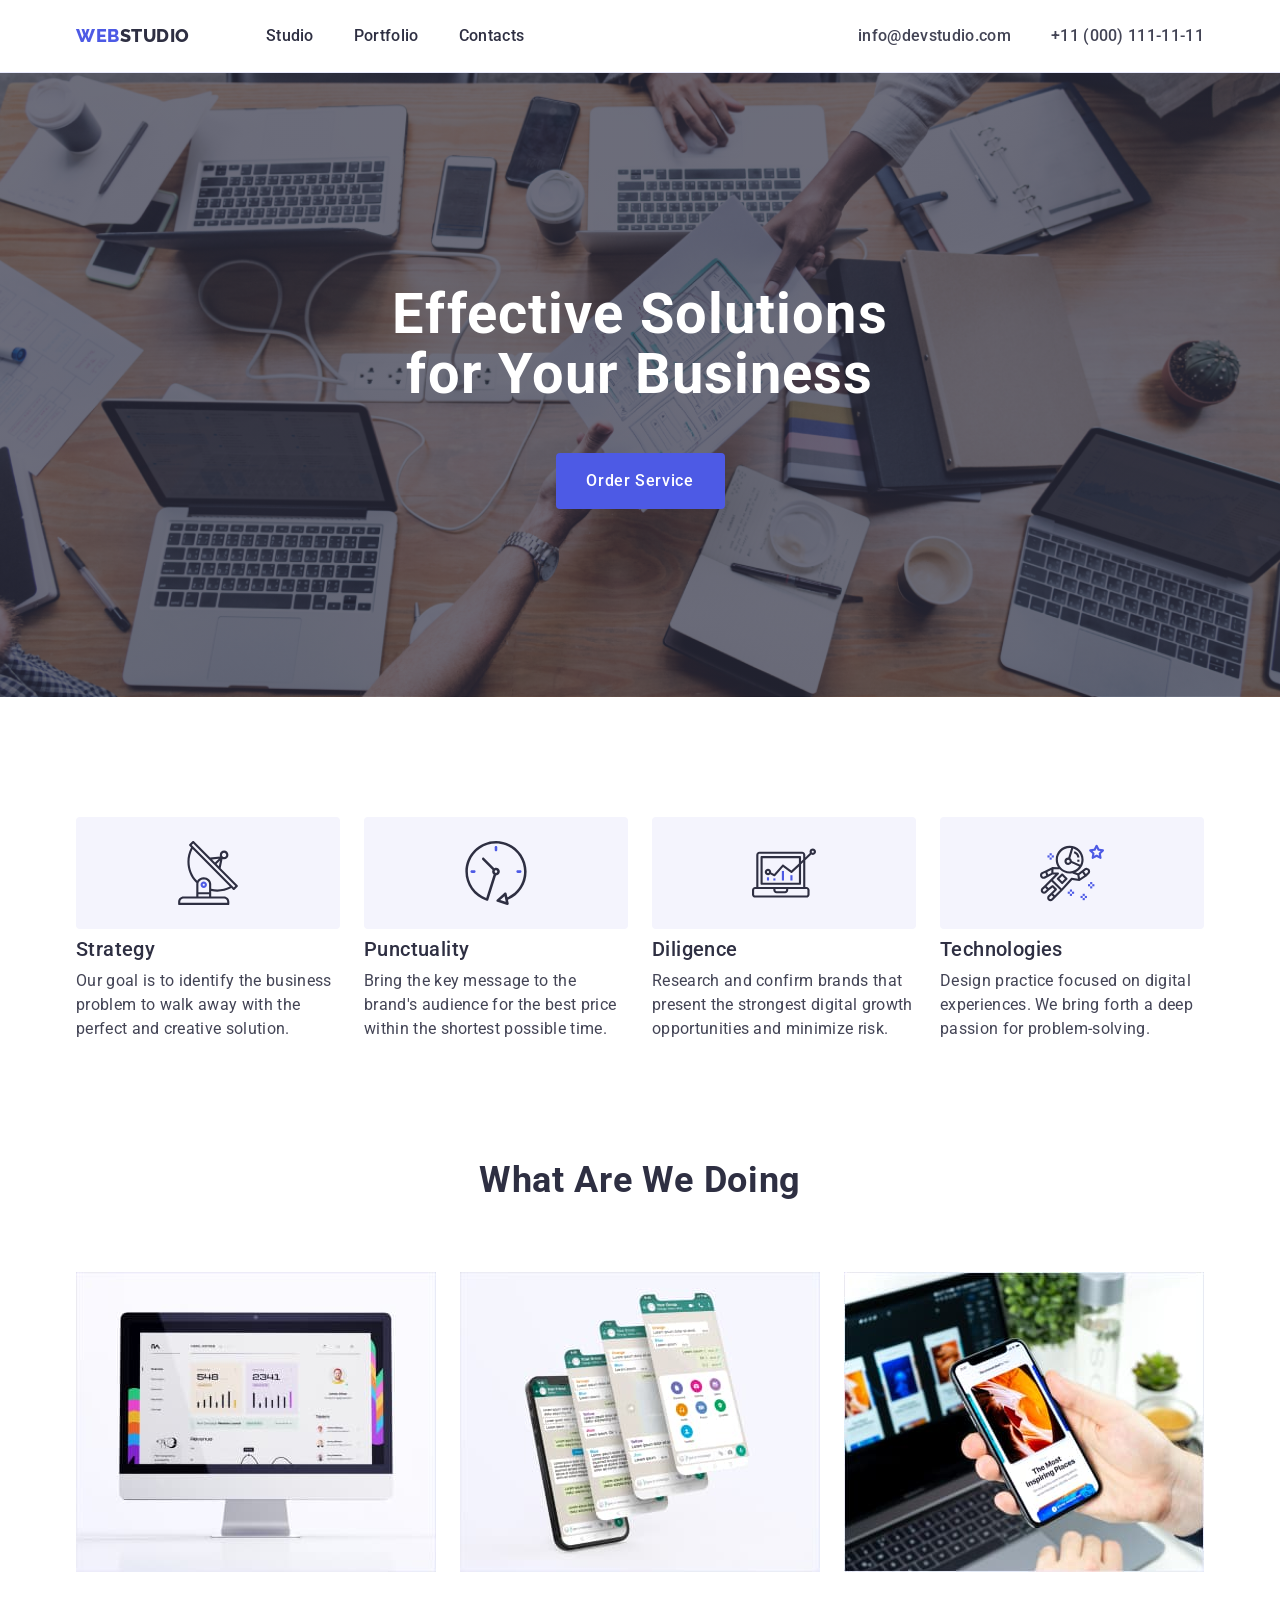
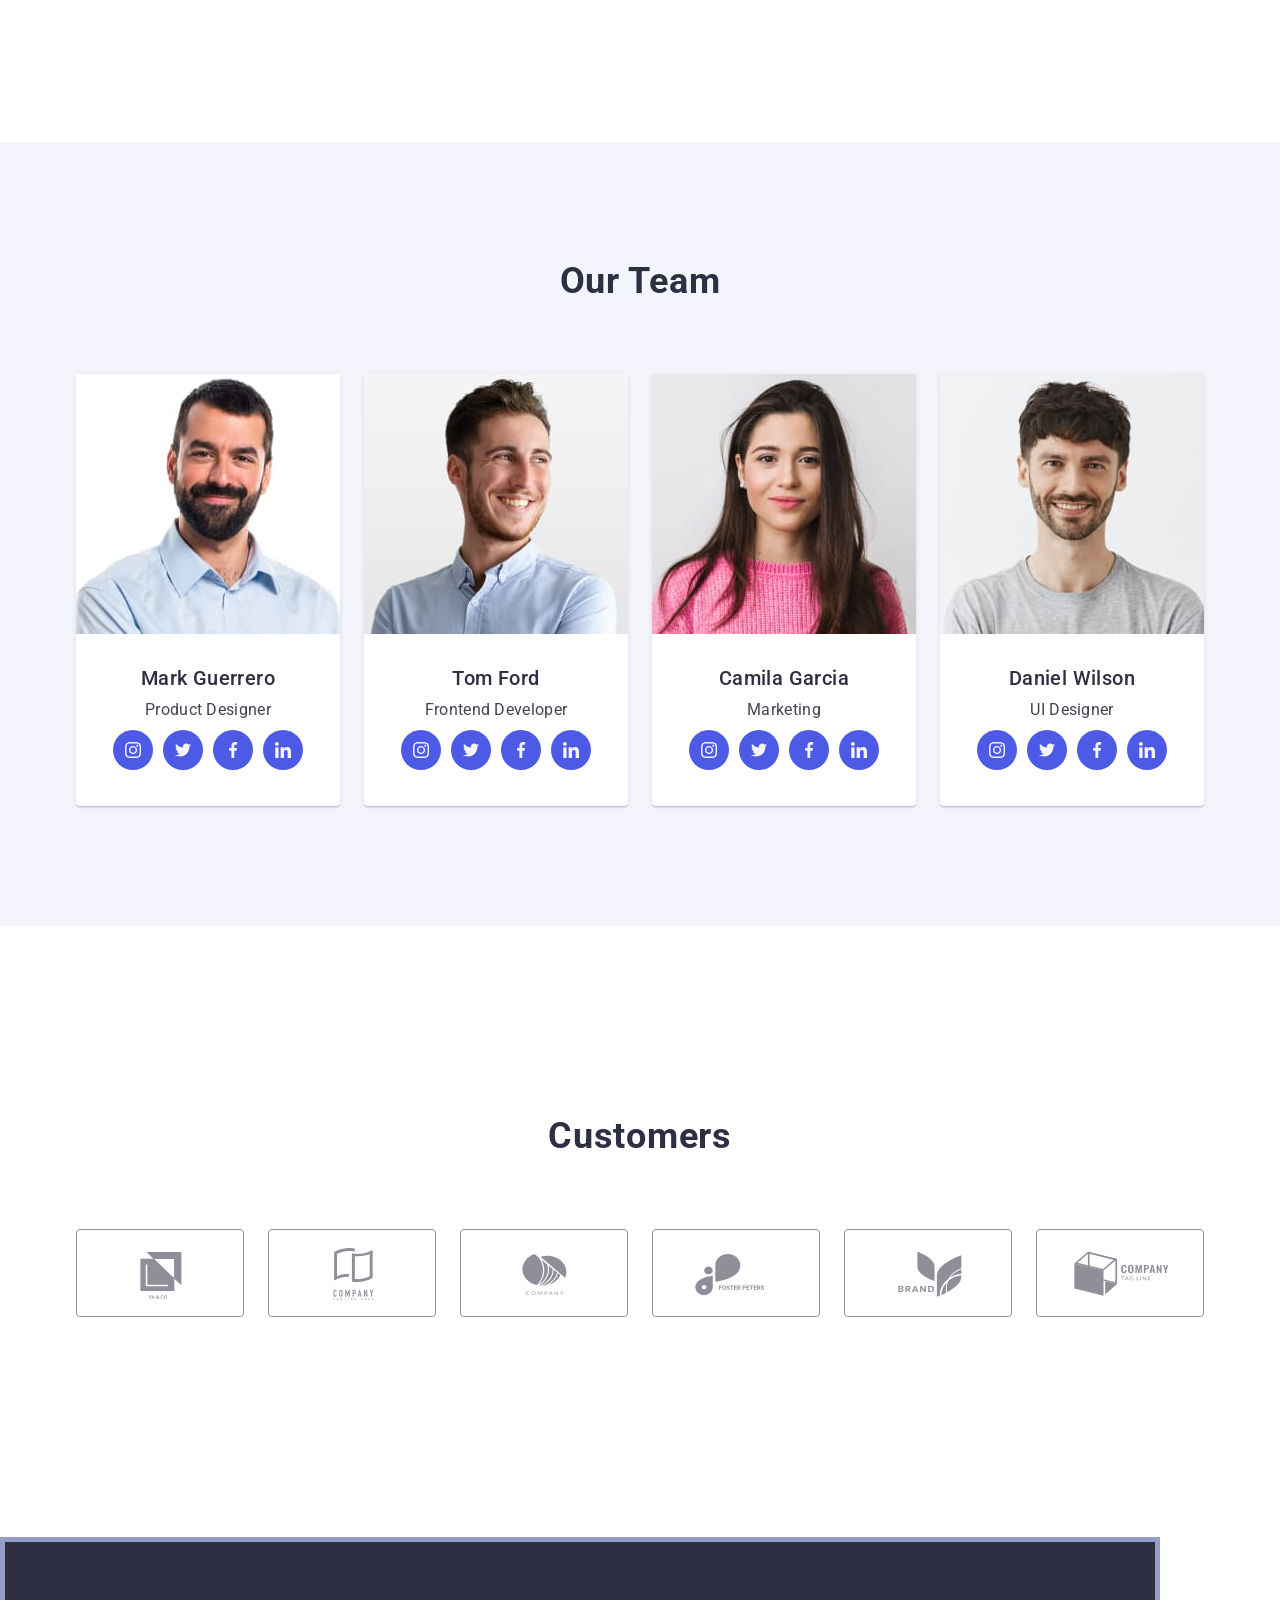
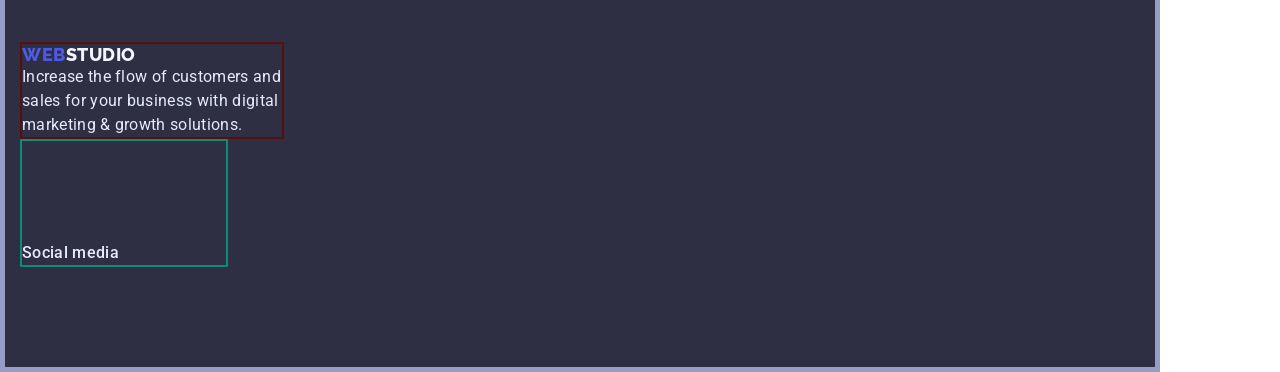
==== index.html @ ef774c18 "repar footer" ====
<!DOCTYPE html>
<html lang="en">
<head>
    <meta charset="UTF-8">
    <meta http-equiv="X-UA-Compatible" content="IE=edge">
    <meta name="viewport" content="width=device-width, initial-scale=1.0">
    <title>webstudio</title>
    <link rel="preconnect" href="https://fonts.googleapis.com">
    <link rel="preconnect" href="https://fonts.gstatic.com" crossorigin>
    <link rel="stylesheet" href="https://cdnjs.cloudflare.com/ajax/libs/modern-normalize/1.1.0/modern-normalize.min.css">


    <link href="https://fonts.googleapis.com/css2?family=Raleway:wght@800&display=swap" rel="stylesheet">
    <link href="https://fonts.googleapis.com/css2?family=Roboto:wght@400;500;700&display=swap" rel="stylesheet">
   
    <link rel="stylesheet" href="./css/styles.css">
</head>
<body>
<!-- ==============================  PAGE - HEADER  ================== -->
<header class="page-header">
    <div class="divheadindex container"> 
    <!--<div class="wrapper">-->
    <nav class="page-nav">
        <a class="logoone link" href="./index.html">Web<span class="span-logo-header">Studio</span></a>
        <!-- <div class="menu-nav"> -->
        <ul class="menu list">
            <li class="menu-item">
                <a class="menu-link link" href="./index.html">Studio</a>
            </li>
            <li class="menu-item">
                <a class="menu-link link" href="./portfolio.html">Portfolio</a>
            </li>
            <li class="menu-item">
                <a class="menu-link link" href="">Contacts</a>
            </li>
        </ul>
        <!-- </div> -->
    </nav>
    

    <address class="address">
        <!-- <div class="menu-address"> -->
        <ul class="menu list">
            <li>
                <a class="contact-link link" href="mailto:info@devstudio.com">info@devstudio.com</a>
            </li>
            <li>
                <a class="contact-link link" href="tel:+110001111111">+11 (000) 111-11-11</a>
            </li>
        </ul>
        <!-- </div> -->
    </address>
</div>
</header>



<!-- ////////////////////  FIRST-SECTION     PAGE - MAIN   ////////////////// -->
<main>
<section class="hero-image">
    <div class="container">
    <h1 class="hero-imag-name">Effective Solutions<br>
    for Your Business</h1>
    <button type="button" class="btn">Order Service</button>
    </div>
</section>
<!-- //////////////////// SECOND-SECTION   ////////////////// -->

<section class="section-two-no-name">
    <div class="container">
    <h2 class="visually-hidden name-sektion-two">Strategy-Technologies</h2>
    <ul class=" list-sekond-section list">
        <li class="section-two-elem"> 
            <div class="icon-box">
            <svg width="64" height="64">
                <use href="./images/sectwo.svg#icon-antenna-1" ></use>
            </svg>
            </div>
            <h3 class="name-sektion-elem">Strategy</h3>
            <p class="section-two-text text">Our goal is to identify the business problem to walk away with the perfect and creative solution.
            </p>
        </li>
        
            <li class="section-two-elem">
                <div class="icon-box">
                <svg width="64" height="64">
                    <use href="./images/sectwo.svg#icon-clock-1"></use>
                </svg>
                </div>
            <h3 class="name-sektion-elem">Punctuality</h3>
            <p class="text">Bring the key message to the brand's audience for the best price within the shortest possible time.</p>
        </li>
    
        <li class="section-two-elem">  
            <div class="icon-box">
            <svg width="64" height="64">
                <use href="./images/sectwo.svg#icon-diagram-1"></use>
            </svg>
            </div>
          <h3 class="name-sektion-elem">Diligence</h3>
            <p class="text" >Research and confirm brands that present the strongest digital growth opportunities and minimize risk.
        </p>
        </li>
        
            <li class="section-two-elem">
                <div class="icon-box">
                <svg width="64" height="64">
                    <use href="./images/sectwo.svg#icon-astronaut-1"></use>
                </svg>
                </div>
            <h3 class="name-sektion-elem">Technologies</h3>
            <p class="text" >Design practice focused on digital experiences. We bring forth a deep passion for problem-solving.
            </p>

        </li>
    </ul> 
    </div>
</section>
<!-- //////////////////// Three-SECTION   ////////////////// -->

<section class="section-three">
    <div class="container">
    <h2 class="name-sektion-three">What are we doing</h2>
    <ul class="tree-list list">
        <li class="tree-elem"><img src="./images/1mac.jpg" alt="cute cat" width="360"></li>
        <li class="tree-elem"><img src="./images/1iphone.jpg" alt="cute cat" width="360"></li>
        <li class="tree-elem"><img src="./images/1macbook.jpg" alt="cute cat" width="360"></li>
    </ul>
    </div>
</section> 

<!-- //////////////////// FO-SECTION   ////////////////// -->
<section class="section-fo">
    <div class="container">
            <h2 class="name-sektion-fo">Our Team</h2>
        <ul class="section-fo-list list">

            <li class="section-fo-list-elem">
            <img src="./images/photo1.jpg" alt="cute cat" width="264">
            <div class="name-worker">  
            <h3 class="name-sektion-fo-elem">Mark Guerrero</h3>
            <p class="text">Product Designer</p> 
            
        <ul class="cardcontent list">
                <li><a class="socials-link link" href="https://instagram.com" target="_blank" rel="noopener noreferrer"
                    aria-label="Instagram icon">
                    <svg class="socials-icon" width="40" height="40">
                    <use href="./images/sprite.svg#icon-Ellipse"></use>
                    </svg>
                    </a>
                </li> 
           
                 <li><a class="socials-link link" href="https://instagram.com" target="_blank" rel="noopener noreferrer"
                        aria-label="Instagram icon">
                        <svg class="socials-icon" width="40" height="40">
                           <use href="./images/sprite.svg#icon-twitter"></use>
                        </svg>
                        </a>
                        </li> 

                <li><a class="socials-link link" href="https://instagram.com" target="_blank" rel="noopener noreferrer"
                        aria-label="Instagram icon">
                        <svg class="socials-icon" width="40" height="40">
                           <use href="./images/sprite.svg#icon-facebook"></use>
                            </svg>
                            </a>
                            </li>

                <li><a class="socials-link link" href="https://instagram.com" target="_blank" rel="noopener noreferrer"
                        aria-label="Instagram icon">
                           <svg width="40" height="40">
                        <use href="./images/sprite.svg#icon-instagram"></use>
                            </svg>
                            </a>
                            </li>
                </ul>
              </div>
            
            </li>

            <li class="section-fo-list-elem">
            <img src="./images/photo2.jpg" alt="cute cat" width="264">
            <div class="name-worker">
            <h3 class="name-sektion-fo-elem">Tom Ford</h3>
            <p class="text">Frontend Developer</p>

            <ul class="cardcontent list">
                <li><a class="socials-link link" href="https://instagram.com" target="_blank" rel="noopener noreferrer"
                        aria-label="Instagram icon">
                        <svg class="socials-icon" width="40" height="40">
                            <use href="./images/sprite.svg#icon-Ellipse"></use>
                        </svg>
                    </a>
                </li>
            
                <li><a class="socials-link link" href="https://instagram.com" target="_blank" rel="noopener noreferrer"
                        aria-label="Instagram icon">
                        <svg class="socials-icon" width="40" height="40">
                            <use href="./images/sprite.svg#icon-twitter"></use>
                        </svg>
                    </a>
                </li>
            
                <li><a class="socials-link link" href="https://instagram.com" target="_blank" rel="noopener noreferrer"
                        aria-label="Instagram icon">
                        <svg class="socials-icon" width="40" height="40">
                            <use href="./images/sprite.svg#icon-facebook"></use>
                        </svg>
                    </a>
                </li>
            
                <li><a class="socials-link link" href="https://instagram.com" target="_blank" rel="noopener noreferrer"
                        aria-label="Instagram icon">
                        <svg width="40" height="40">
                            <use href="./images/sprite.svg#icon-instagram"></use>
                        </svg>
                    </a>
                </li>
            </ul>
            </div>
            </li>

            <li class="section-fo-list-elem">
            <img src="./images/photo3.jpg" alt="cute cat" width="264">
            <div class="name-worker">
            <h3 class="name-sektion-fo-elem">Camila Garcia</h3>
            <p class="text">Marketing</p>
            <ul class="cardcontent list">
                <li><a class="socials-link link" href="https://instagram.com" target="_blank" rel="noopener noreferrer"
                        aria-label="Instagram icon">
                        <svg class="socials-icon" width="40" height="40">
                            <use href="./images/sprite.svg#icon-Ellipse"></use>
                        </svg>
                    </a>
                </li>
            
                <li><a class="socials-link link" href="https://instagram.com" target="_blank" rel="noopener noreferrer"
                        aria-label="Instagram icon">
                        <svg class="socials-icon" width="40" height="40">
                            <use href="./images/sprite.svg#icon-twitter"></use>
                        </svg>
                    </a>
                </li>
            
                <li><a class="socials-link link" href="https://instagram.com" target="_blank" rel="noopener noreferrer"
                        aria-label="Instagram icon">
                        <svg class="socials-icon" width="40" height="40">
                            <use href="./images/sprite.svg#icon-facebook"></use>
                        </svg>
                    </a>
                </li>
            
                <li><a class="socials-link link" href="https://instagram.com" target="_blank" rel="noopener noreferrer"
                        aria-label="Instagram icon">
                        <svg width="40" height="40">
                            <use href="./images/sprite.svg#icon-instagram"></use>
                        </svg>
                    </a>
                </li>
            </ul>
            </div>
            </li>
            
            <li class="section-fo-list-elem">      
            <img src="./images/photo4.jpg" alt="cute cat" width="264">
            <div class="name-worker">
            <h3 class="name-sektion-fo-elem">Daniel Wilson</h3>
            <p class="text">UI Designer</p>
            <ul class="cardcontent list">
                <li><a class="socials-link link" href="https://instagram.com" target="_blank" rel="noopener noreferrer"
                        aria-label="Instagram icon">
                        <svg class="socials-icon" width="40" height="40">
                            <use href="./images/sprite.svg#icon-Ellipse"></use>
                        </svg>
                    </a>
                </li>
            
                <li><a class="socials-link link" href="https://instagram.com" target="_blank" rel="noopener noreferrer"
                        aria-label="Instagram icon">
                        <svg class="socials-icon" width="40" height="40">
                            <use href="./images/sprite.svg#icon-twitter"></use>
                        </svg>
                    </a>
                </li>
            
                <li><a class="socials-link link" href="https://instagram.com" target="_blank" rel="noopener noreferrer"
                        aria-label="Instagram icon">
                        <svg class="socials-icon" width="40" height="40">
                            <use href="./images/sprite.svg#icon-facebook"></use>
                        </svg>
                    </a>
                </li>
            
                <li><a class="socials-link link" href="https://instagram.com" target="_blank" rel="noopener noreferrer"
                        aria-label="Instagram icon">
                        <svg width="40" height="40">
                            <use href="./images/sprite.svg#icon-instagram"></use>
                        </svg>
                    </a>
                </li>
            </ul>
            </div>
            </li>
        </ul>
        </div>
</section>


<!-- ////////////////////  FIVE SECTION   ////////////////// -->

<section class="section-five section">
    <div class="container">
        <h2 class="name-section-five title">Customers</h2>
            <ul class="clients-list list">
                <li class="clients-item">
                    <a href="" class="clients-link">
                        <svg class="clients-icon" width="104" height="56">
                            <use href="./images/icons.svg#icon-Logo"></use>
                        </svg>
                    </a>
                </li>
                <li class="clients-item">
                    <a href="" class="clients-link">
                        <svg class="clients-icon" width="104" height="56">
                            <use href="./images/icons.svg#icon-Logo-1"></use>
                        </svg>
                    </a>
                </li>
                <li class="clients-item">
                    <a href="" class="clients-link">
                        <svg class="clients-icon" width="104" height="56">
                            <use href="./images/icons.svg#icon-Logo-2"></use>
                        </svg>
                    </a>
                </li>
                <li class="clients-item">
                    <a href="" class="clients-link">
                    <svg class="clients-icon" width="104" height="56">
                        <use href="./images/icons.svg#icon-Logo-4"></use>
                    </svg>
                    </a>
                </li>
                <li class="clients-item">
                    <a href="" class="clients-link">
                    <svg class="clients-icon" width="104" height="56">
                        <use href="./images/icons.svg#icon-Logo-5"></use>
                    </svg>
                    </a>
                </li>
                <li class="clients-item">
                    <a href="" class="clients-link">
                    <svg class="clients-icon" width="104" height="56">
                        <use href="./images/icons.svg#icon-Logo-6"></use>
                    </svg>
                    </a>
                </li>
            </ul>
    </div>
</section>
</main>
<!-- //////////////////// FOOTER   ////////////////// -->

<footer class="footer-site">
    <div class="container">
        <!-- <ul class="footer-list list"> -->
                <div class="footer-left">
                    <a class="futer-logo-link link" href="./index.html">Web<span class="span-logo">Studio</span></a>
                    <p class="footer-text">Increase the flow of customers and sales for your business with digital marketing & growth solutions.</p> 
                </div>
                <div class="soclink">
                    <p class="social-media text">Social media</p>
                </div>
        <!-- </ul> -->
    </div>
</footer>
</body>
</html>
---- css/styles.css ----
:root {
        --navy-blue: #2E2F42;
        --slate-text:#434455;
        --base-wait-color: #ffffff;
        --iris: #4D5AE5;
        --cornflower:#E7E9FC;
        --cloud:#f4f4fd;
        --ocean:#404BBF;
        --card-set-gap: 20px;
        --border-color: #e7e9fc;
        --card-shadow: 0px 2px 1px -1px rgba(0, 0, 0, 0.2),
                0px 1px 1px 0px rgba(0, 0, 0, 0.14), 0px 1px 3px 0px rgba(0, 0, 0, 0.12);
        --clients-icon-color: #8E8F99;
        }

body {
        font-family: Roboto, sans-serif;
        color: var(--slate-text);
        background-color: var(--base-wait-color);
}

h1,
h2,
h3,
h4,
h5,
h6,
p,
ul {
    margin: 0;
}

.ul {
    margin-top: 0;
    margin-bottom: 0;
    padding-left: 0;
}

.list {
    list-style:none;
    padding: 0;
}

.link {
    text-decoration: none;  
    /* margin:10px; */

}

.text {
        font-family: 'Roboto';
        font-style: normal;
        font-weight: 400;
        font-size: 16px;
        line-height: 24px;
        line-height: 1.5;
        letter-spacing: 0.02em;
        color: var(--slate-text);
}
img {
    display: block;
}
.divheadindex {
     display: flex;
} 

.container {
    width: 1158px;
    padding-left: 15px;
    padding-right: 15px;
    align-items: center;
    margin-left: auto;
    margin-right: auto;
}
h3 {
    font-family: 'Roboto';
    font-style: normal;
    font-weight: 500;
    font-size: 20px;
    line-height: 24px;
    /* identical to box height, or 120% */

    letter-spacing: 0.02em;

    /* NAVY BLUE */

    color: var(--navy-blue);
}

 /* ---------------------------------- PAGE - HEADER ------------ */
 
 .page-header {
    border-bottom: 1px solid #e7e9fc;

    box-shadow: 0px 2px 1px rgba(46, 47, 66, 0.08), 0px 1px 1px rgba(46, 47, 66, 0.16), 0px 1px 6px rgba(46, 47, 66, 0.08);
 }
   .page-nav {
    display: flex;
    align-items: center; 
    margin-right: auto;
 }   
  
 .logoone {
     font-family: Raleway, sans-serif;
     font-weight: 800;
     font-size: 18px;
     line-height: 1.17;
     letter-spacing: 0.03em;
     text-transform: uppercase;
     color: var(--iris);
     margin-right: 76px;
 }

 .logoone > .span-logo-header {
     color: var(--navy-blue);
 }

.page-nav > .menu {
display: flex;
gap: 40px;
margin-right: auto;
}
  /* .page-nav > .menu > .list, */
  .address > .list {
        display: flex;
        gap: 40px;
        align-items: center; 
        list-style: none;
        padding-top: 24px;
        padding-bottom: 24px;
        
        /* border: #10b65b solid 3px; */
 } 

 .menu-link, .contact-link {
    
    padding-top: 24px;
    padding-bottom: 24px;
    font-weight: 500;
    font-size: 16px;
    line-height: 1.5;
    letter-spacing: 0.02em;
    color: var(--navy-blue);
 } 

.menu-link:hover,
.menu-link:focus {
    color: var(--ocean);
} 


.address .menu {
    display: flex;
    gap: 40px;
    align-items: center;
    /* padding-left: 226px; */
    display: flex;
    font-style: normal;
} 


.contact-link {
    gap: 40px;
    font-size: 16px;
    line-height: 1.5;
    letter-spacing: 0.02em;
    color: var(--slate-text);
}

.contact-link:hover,
.contact-link:focus {
    color:var(--ocean);
}

/* /////////////////  INDEX - HTML   //////////////////////// */

.hero-image {
    background-image: linear-gradient(rgba(46, 47, 66, 0.7));
    /* background-image: linear-gradient(rgba(46, 47, 66, 0.7), rgba(46, 47, 66, 0.7));
    background-image: url('../images/people-office 1.jpg'); */
    background-image: linear-gradient(rgba(46, 47, 66, 0.7), rgba(46, 47, 66, 0.7)), url('../images/people-office 1.jpg');
    max-width: 1440px;
    background-repeat: no-repeat;
    background-position: center;
    background-size: cover;
    
    /* background-color: var(--navy-blue);  */
    /* backface-visibility: var(--navy-blue); */
    /* background: transparent 50%; */
    padding-top: 188px;
    padding-bottom: 188px;
    /* width: 1440px; */

}


.hero-image > .container {
    
    margin-left: auto;
    margin-right: auto;
}
.hero-imag-name {
    margin-left: auto;
    margin-right: auto;
    max-width: 496px;
    margin-top: 24px; 
    margin-bottom: 48px; 
font-size: 56px;
line-height: 1.07;
text-align: center;
letter-spacing: 0.02em;
color: var(--base-wait-color);

}

.btn {
    border: none;
    display: block;
    min-width: 169px;
    height: 56px;
    border-radius: 4px;
    text-align: center;
    margin-left: auto; 
    margin-right: auto;
    /* margin: 48px 356px  188px 635px; */
    color: var(--base-wait-color);
    background-color: var(--iris);
    font-family: "Roboto", sans-serif;
    font-weight: 500;
    font-size: 16px;
    line-height: 1.5;
    letter-spacing: 0.04em;
    cursor: pointer;
}

.btn:hover,
.btn:focus {
    background-color: var(--ocean); 
}
/*  ////////////// --- -- INDEX -- SECTION 2 ---//////////////////  */

.visually-hidden {
    position: absolute;
    white-space: nowrap;
    width: 1px;
    height: 1px;
    overflow: hidden;
    border: 0;
    padding: 0;
    clip: rect(0 0 0 0);
    clip-path: inset(50%);
    margin: -1px;
}

.section-two-no-name {
    padding-top: 120px;
    padding-bottom: 120px;
    
}

.icon-box {
display: flex;
align-items: center;
justify-content: center;
height: 112px;
background-color: #f4f4fd;
border-radius: 4px;
margin-bottom: 8px;
}

.list-sekond-section {
    display: flex;
    gap: 24px;
}


.section-two-elem {
    flex-basis: calc((100% - 3 * 24px) / 4); 
    /* flex-basis: calc((100% - 72px) / 4);
    width: calc((100% - 72px) / 4);   */
}

.name-sektion-elem {
    margin-bottom: 8px;
    
}

.section-two-text {
    font-family: 'Roboto';
        font-style: normal;
        font-weight: 400;
        font-size: 16px;
        line-height: 24px;
        /* or 150% */
    
        letter-spacing: 0.02em;
    
        /* SLATE */
    
        color: #434455;

}
/*  //////////////-- INDEX -- SECTION 3 ---////////////////  */
.section-three {
    padding-bottom: 120px; 

    /* margin-left: 156px; */
    align-items: center;
    width: 1128;

    margin-bottom: 50px;
}

.name-sektion-two,
.name-sektion-three,
.name-sektion-fo,
.name-section-five {
    margin-bottom: 72px;
    text-align: center;
    font-size: 36px;
    font-weight: 700;
    line-height: 1.1;
    text-align: center;
    letter-spacing: 0.02em;
    text-transform: capitalize;
    color: var(--navy-blue);
}
.tree-list {
    display: flex;
    gap: 24px;
}

.tree-elem {
    width: calc((100% - 48px) / 3 );
}

/*  /////////   INDEX   SECTION 4  ////////////  */
.cardcontent {
    display: flex;
    justify-content: center;
    gap: 10px;
    margin-top: 8px;

}
  
.section-five {
    padding-top: 120px;
    padding-bottom: 120px;
    margin-bottom: 100px;
}

.section-fo {
        padding-top: 120px;
        padding-bottom: 120px;
        background-color: var(--cloud); 
        /* padding-top: 106px; 
        padding-bottom: 246px; */
        align-items: center;
        /* width: 1128;   */
        margin-bottom: 71px; 
}

 .name-sektion-fo-elem {
    margin-bottom: 8px;
    text-align: center;
    
} 

.section-fo-list {
    display: flex;
    gap: 24px;
    padding: 0;
}

.section-fo-list-elem {
    background-color: var(--base-wait-color) ;
    box-shadow: 0px 1px 6px rgba(46, 47, 66, 0.08), 0px 1px 1px rgba(46, 47, 66, 0.16), 0px 2px 1px rgba(46, 47, 66, 0.08);
    border-radius: 0px 0px 4px 4px;
    width: calc((100% - 72px) / 4);
}

.name-worker {
padding: 32px 16px;
border-radius: 0px 0px 4px 4px;
}

/* .subname-fo {
    text-align: center;
    margin-bottom: 8px;
} */

.section-fo .text {
    /* font-family: 'Roboto';
    font-style: normal;
    font-weight: 400;
    font-size: 16px;
    line-height: 24px; */
        /* or 150% */
    
    letter-spacing: 0.02em;
    text-align: center;
}

/* ////////////////  CUSTOMERS LIST  ////////////// */
.clients-icon {
    fill: currentColor;
}

.clients-list {
display: flex;
align-items: center;
gap: 24px;;
}

.clients-link {
    display: flex;
    align-items: center;
    justify-content: center;
    width: 168px;
    height: 88px;
    border: 1px solid var(--clients-icon-color);
    color: var(--clients-icon-color);
    border-radius: 4px;

}

.clients-link:hover,
.clients-link:focus {
    border-color: 1px solid var(--ocean);
    color: var(--ocean);
    border-radius: 4px;

}
/* ////////////////  PORTFOLIO - HTML  ////////////// */

.portfolio-buttons {
    padding-top: 96px;
    padding-bottom: 120px;
    /* width: 1128; */
}

.pmainlist {
    display: flex;
    justify-content: center;
    gap: 24px;
    margin-bottom: 72px;
}

.btn-port {
    padding: 12px 24px;
    border: 1px solid var(--border-color);
    color: var(--iris);
    /* Button Text */
    background-color: var(--cloud);
    font-family: Roboto, sans-serif;
    font-style: normal;
    font-weight: 500;
    font-size: 16px;
    line-height: 1.5;
    /* identical to box height, or 150% */
    text-align: center;
    letter-spacing: 0.04em;
    cursor: pointer;
}

.btn-port:hover,
.btn-port:focus {
    color: var(--base-wait-color);
    background-color: var(--ocean); 
    border: 1px solid transparent;
    border-radius: 4px;
}

/*   //////////  PORTFOLIO  SECOND-SECTION   ////////  */

.card-set {
    display: flex;
    align-items: center;
    flex-wrap: wrap;
    column-gap: 24px;
    row-gap: 48px;
    
    /* align-items: center; */
    /* width: 1128; */
}

.port-item {
    width: calc( (100% - 48px) / 3);
}



.card-content {
    padding: 32px 16px;
    border: 1px solid #e7e9fc;
    border-top: none;
}

.card-heading {
    font-family: 'Roboto';
    font-style: normal;
    font-weight: 500;
    font-size: 20px;
    line-height: 24px;
    margin-bottom: 8px;
    /* identical to box height, or 120% */
    
    letter-spacing: 0.02em;
    color: var(--navy-blue);
    margin-bottom: 8px;
}

.card-text {
        font-size: 16px;
        line-height: 1.5;
        letter-spacing: 0.02em;
        color: var(--slate-text);
}
.portfolio .elem {
    width: 360 ;
    height: 420;

}

/*  ////////////////   FUTER  ///////////////////  */
 .footer-site {
    display: flex;
    align-items: baseline;
    margin-right: 120px;
    background-color: var(--navy-blue);
    padding-top: 100px;
    padding-bottom: 100px;
    /* width: 1440px;  */
    border: #979cc7 solid 5px;
} 

.footer-site .logo{
display: inline-block;
margin-bottom: 16px;
}

.futer-logo-link {
    /* display: inline-block; */
    font-family: Raleway, sans-serif;
    font-weight: 800;
    font-size: 18px;
    line-height: 1.17;
    letter-spacing: 0.03em;
    text-transform: uppercase;
    color: var(--iris);
    margin-bottom: 16px;
}
.footer .logo:hover,
.footer .logo:focus {
    color: var(---base-wait-color);
}


.span-logo {
    color: var(--cloud);
}

.span-logo:hover
.span-logo:focus {
    color: var(--iris);
}

.footer-text {
        font-family: 'Roboto';
        font-style: normal;
        font-weight: 400;
        font-size: 16px;
        line-height: 1.5;
    
        letter-spacing: 0.02em;
        max-width: 264px;
        color:var(--cornflower);
    
        
}

.footer-left {
border: #5e0c0c solid 2px;
width: 264px;
}
.footer-soclink {
    padding-top: 100px;
    /* width: 218px; */
/* margin-left: 120px; */

}
.social-media {
    font-family: 'Roboto';
    font-style: normal;
    font-weight: 500;
    font-size: 16px;
    line-height: 1.5;
    /* margin-left: 520px; */
    width: 208px;
    padding-top: 100px;
    letter-spacing: 0.02em;
    color: var(--cornflower);
    border: #098d77 solid 2px;

}
.footer-list {
    display: flex;
    /* display: inline-block;  */
    align-items: center;
    
}
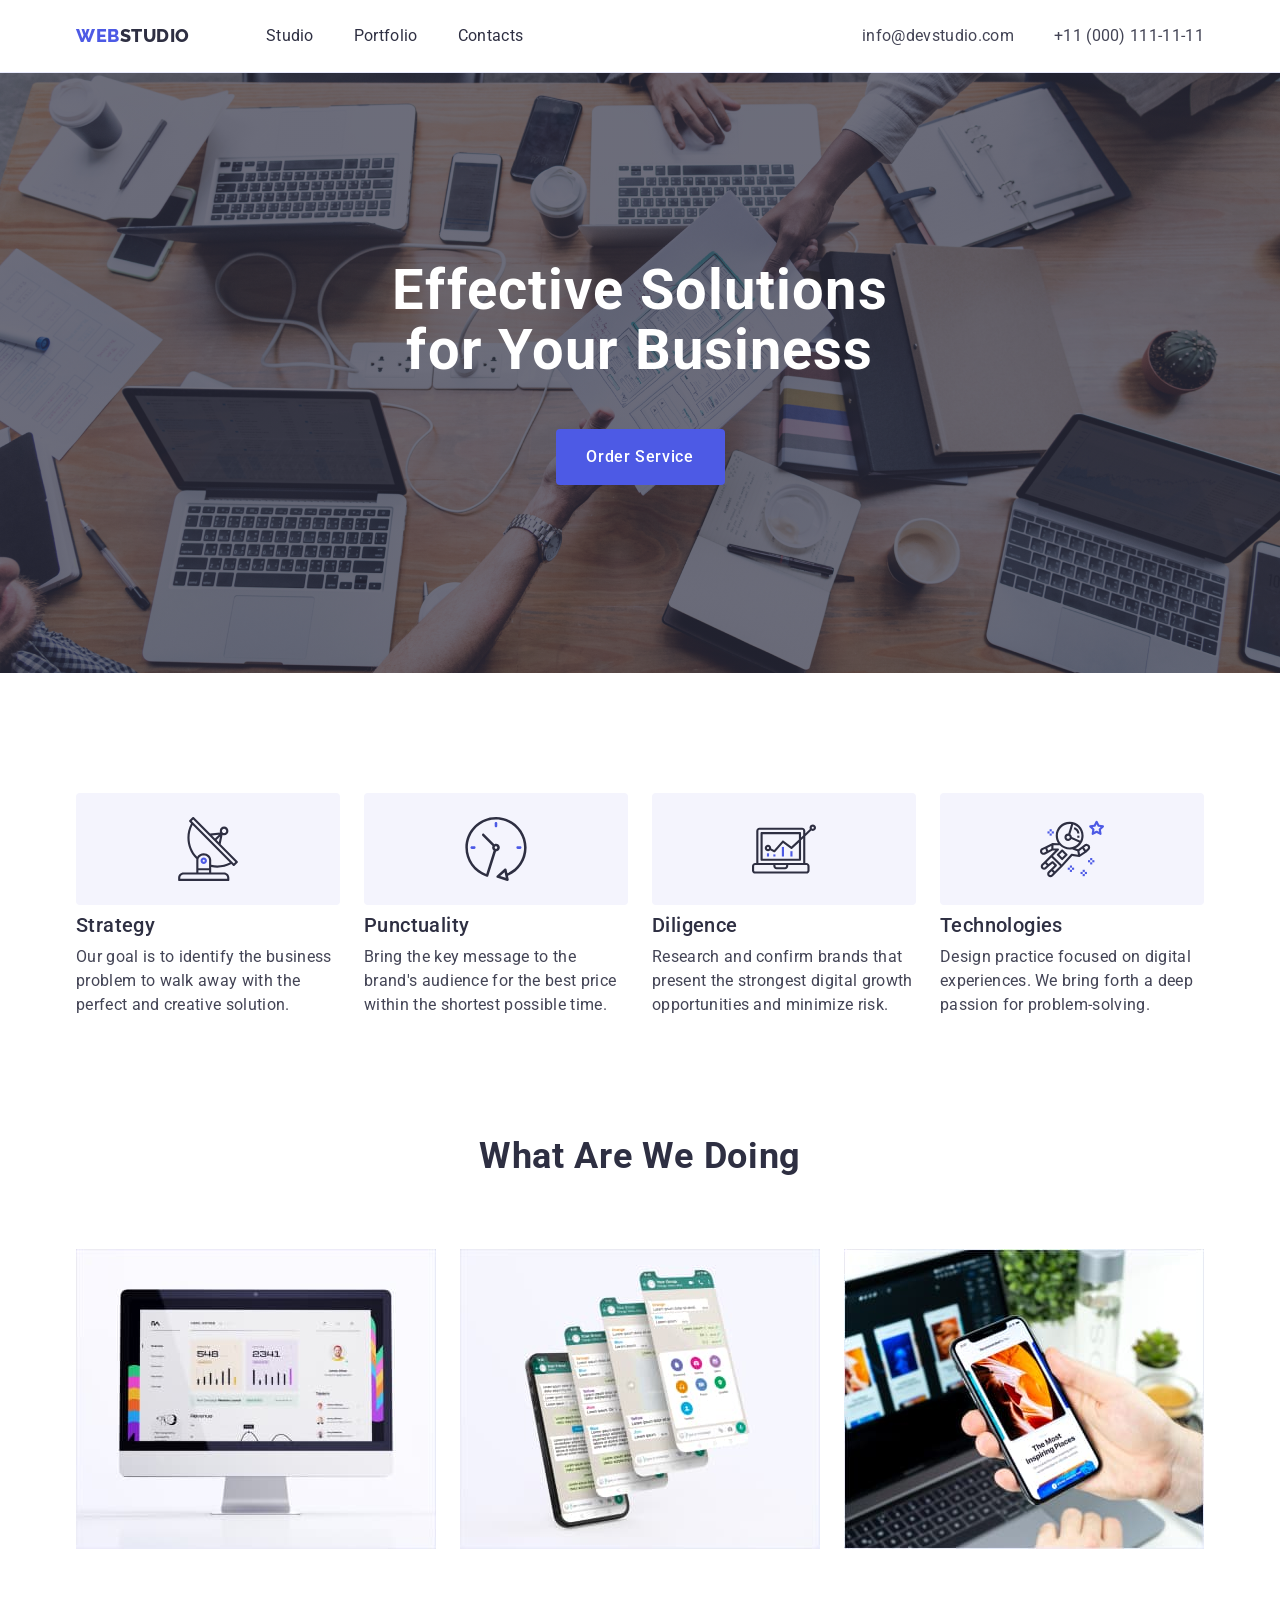
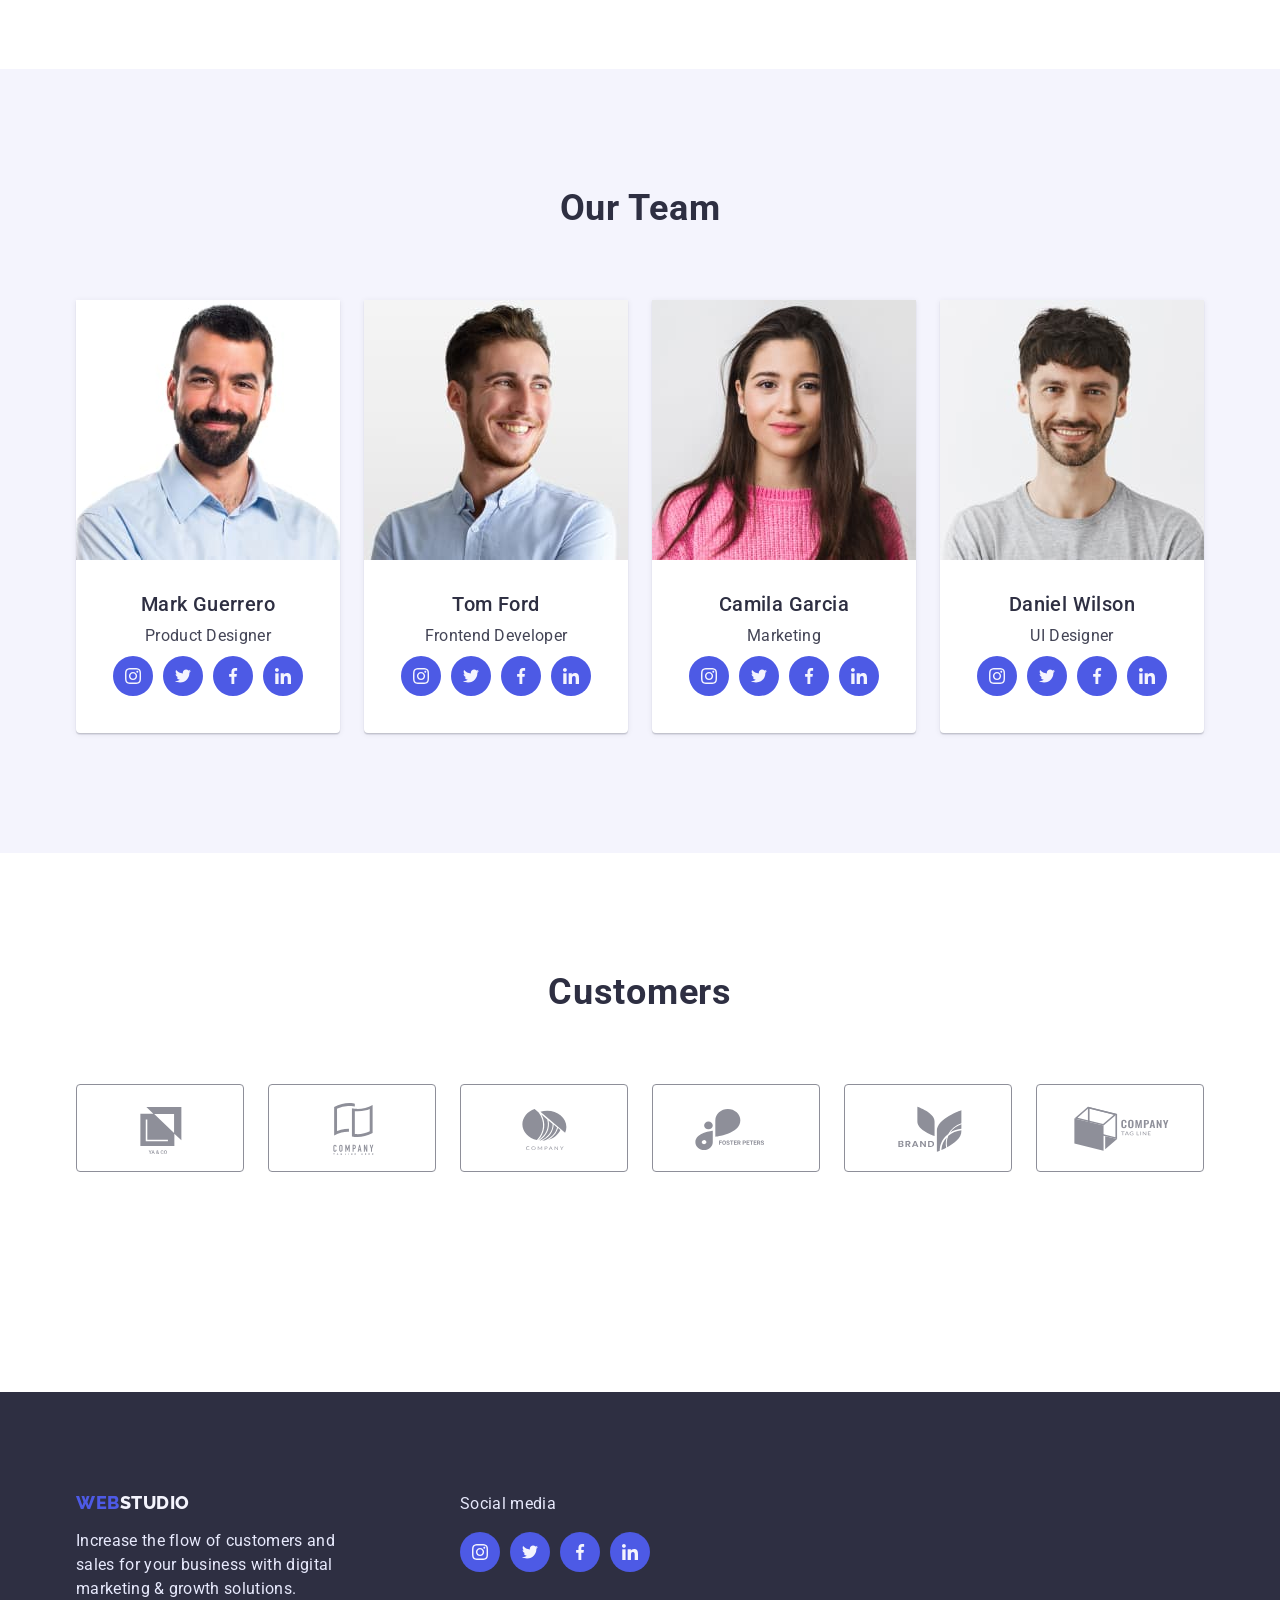
==== commit ef7329e3: "commit new" ====
--- a/index.html
+++ b/index.html
@@ -361,16 +361,52 @@
 <!-- //////////////////// FOOTER   ////////////////// -->
 
 <footer class="footer-site">
-    <div class="container">
-        <!-- <ul class="footer-list list"> -->
+    <div class="footer-container container">
+
                 <div class="footer-left">
                     <a class="futer-logo-link link" href="./index.html">Web<span class="span-logo">Studio</span></a>
-                    <p class="footer-text">Increase the flow of customers and sales for your business with digital marketing & growth solutions.</p> 
+                    <p class="footer-text text">Increase the flow of customers and sales for your business with digital marketing & growth solutions.</p> 
                 </div>
-                <div class="soclink">
-                    <p class="social-media text">Social media</p>
+
+                <div class="footer-right">
+                    <p class="social-media footer-text text">Social media</p>
+                 
+                    <ul class="cardcontent list">
+                        <li><a class="socials-link link" href="https://instagram.com" target="_blank" rel="noopener noreferrer"
+                                aria-label="Instagram icon">
+                                <svg class="socials-icon" width="40" height="40">
+                                    <use href="./images/sprite.svg#icon-Ellipse"></use>
+                                </svg>
+                            </a>
+                        </li>
+                    
+                        <li><a class="socials-link link" href="https://instagram.com" target="_blank" rel="noopener noreferrer"
+                                aria-label="Instagram icon">
+                                <svg class="socials-icon" width="40" height="40">
+                                    <use href="./images/sprite.svg#icon-twitter"></use>
+                                </svg>
+                            </a>
+                        </li>
+                    
+                        <li><a class="socials-link link" href="https://instagram.com" target="_blank" rel="noopener noreferrer"
+                                aria-label="Instagram icon">
+                                <svg class="socials-icon" width="40" height="40">
+                                    <use href="./images/sprite.svg#icon-facebook"></use>
+                                </svg>
+                            </a>
+                        </li>
+                    
+                        <li><a class="socials-link link" href="https://instagram.com" target="_blank" rel="noopener noreferrer"
+                                aria-label="Instagram icon">
+                                <svg width="40" height="40">
+                                    <use href="./images/sprite.svg#icon-instagram"></use>
+                                </svg>
+                            </a>
+                        </li>
+                    </ul>
+                   
                 </div>
-        <!-- </ul> -->
+       
     </div>
 </footer>
 </body>
--- a/css/styles.css
+++ b/css/styles.css
@@ -126,8 +126,8 @@
         gap: 40px;
         align-items: center; 
         list-style: none;
-        padding-top: 24px;
-        padding-bottom: 24px;
+        /* padding-top: 24px;
+        padding-bottom: 24px; */
         
         /* border: #10b65b solid 3px; */
  } 
@@ -136,7 +136,8 @@
     
     padding-top: 24px;
     padding-bottom: 24px;
-    font-weight: 500;
+    font-weight: 400;
+    display: block;
     font-size: 16px;
     line-height: 1.5;
     letter-spacing: 0.02em;
@@ -160,7 +161,6 @@
 
 
 .contact-link {
-    gap: 40px;
     font-size: 16px;
     line-height: 1.5;
     letter-spacing: 0.02em;
@@ -175,13 +175,13 @@
 /* /////////////////  INDEX - HTML   //////////////////////// */
 
 .hero-image {
-    background-image: linear-gradient(rgba(46, 47, 66, 0.7));
-    /* background-image: linear-gradient(rgba(46, 47, 66, 0.7), rgba(46, 47, 66, 0.7));
-    background-image: url('../images/people-office 1.jpg'); */
     background-image: linear-gradient(rgba(46, 47, 66, 0.7), rgba(46, 47, 66, 0.7)), url('../images/people-office 1.jpg');
     max-width: 1440px;
+    height: 600px;
+    background-position: center;
+    margin-left: auto;
+    margin-right: auto;
     background-repeat: no-repeat;
-    background-position: center;
     background-size: cover;
     
     /* background-color: var(--navy-blue);  */
@@ -197,13 +197,12 @@
 .hero-image > .container {
     
     margin-left: auto;
-    margin-right: auto;
+    margin-right: auto; 
 }
 .hero-imag-name {
     margin-left: auto;
     margin-right: auto;
     max-width: 496px;
-    margin-top: 24px; 
     margin-bottom: 48px; 
 font-size: 56px;
 line-height: 1.07;
@@ -303,12 +302,7 @@
 /*  //////////////-- INDEX -- SECTION 3 ---////////////////  */
 .section-three {
     padding-bottom: 120px; 
-
-    /* margin-left: 156px; */
-    align-items: center;
     width: 1128;
-
-    margin-bottom: 50px;
 }
 
 .name-sektion-two,
@@ -353,11 +347,6 @@
         padding-top: 120px;
         padding-bottom: 120px;
         background-color: var(--cloud); 
-        /* padding-top: 106px; 
-        padding-bottom: 246px; */
-        align-items: center;
-        /* width: 1128;   */
-        margin-bottom: 71px; 
 }
 
  .name-sektion-fo-elem {
@@ -524,19 +513,20 @@
 
 /*  ////////////////   FUTER  ///////////////////  */
  .footer-site {
-    display: flex;
-    align-items: baseline;
-    margin-right: 120px;
     background-color: var(--navy-blue);
     padding-top: 100px;
-    padding-bottom: 100px;
-    /* width: 1440px;  */
-    border: #979cc7 solid 5px;
+    padding-bottom: 100px; 
 } 
+
+
+.footer-container {
+display: flex; 
+align-items: baseline;
+}
+
 
 .footer-site .logo{
 display: inline-block;
-margin-bottom: 16px;
 }
 
 .futer-logo-link {
@@ -548,6 +538,7 @@
     letter-spacing: 0.03em;
     text-transform: uppercase;
     color: var(--iris);
+    display: block;
     margin-bottom: 16px;
 }
 .footer .logo:hover,
@@ -575,37 +566,27 @@
         letter-spacing: 0.02em;
         max-width: 264px;
         color:var(--cornflower);
+        text-decoration: none;
+        margin-bottom: 16px;
     
         
 }
 
 .footer-left {
-border: #5e0c0c solid 2px;
-width: 264px;
-}
-.footer-soclink {
-    padding-top: 100px;
-    /* width: 218px; */
-/* margin-left: 120px; */
-
-}
-.social-media {
-    font-family: 'Roboto';
-    font-style: normal;
-    font-weight: 500;
-    font-size: 16px;
-    line-height: 1.5;
-    /* margin-left: 520px; */
-    width: 208px;
-    padding-top: 100px;
-    letter-spacing: 0.02em;
-    color: var(--cornflower);
-    border: #098d77 solid 2px;
-
-}
-.footer-list {
-    display: flex;
-    /* display: inline-block;  */
+    margin-right: 120px;
+/* border: #5e0c0c solid 2px; */
+/* width: 264px; */
+}
+
+.footer-right {
+     /* border: #098d77 solid 2px;  */
+
+}
+/* .footer-list {
+    display: flex;
+    display: inline-block;  
     align-items: center;
     
-}
+} 
+*/
+
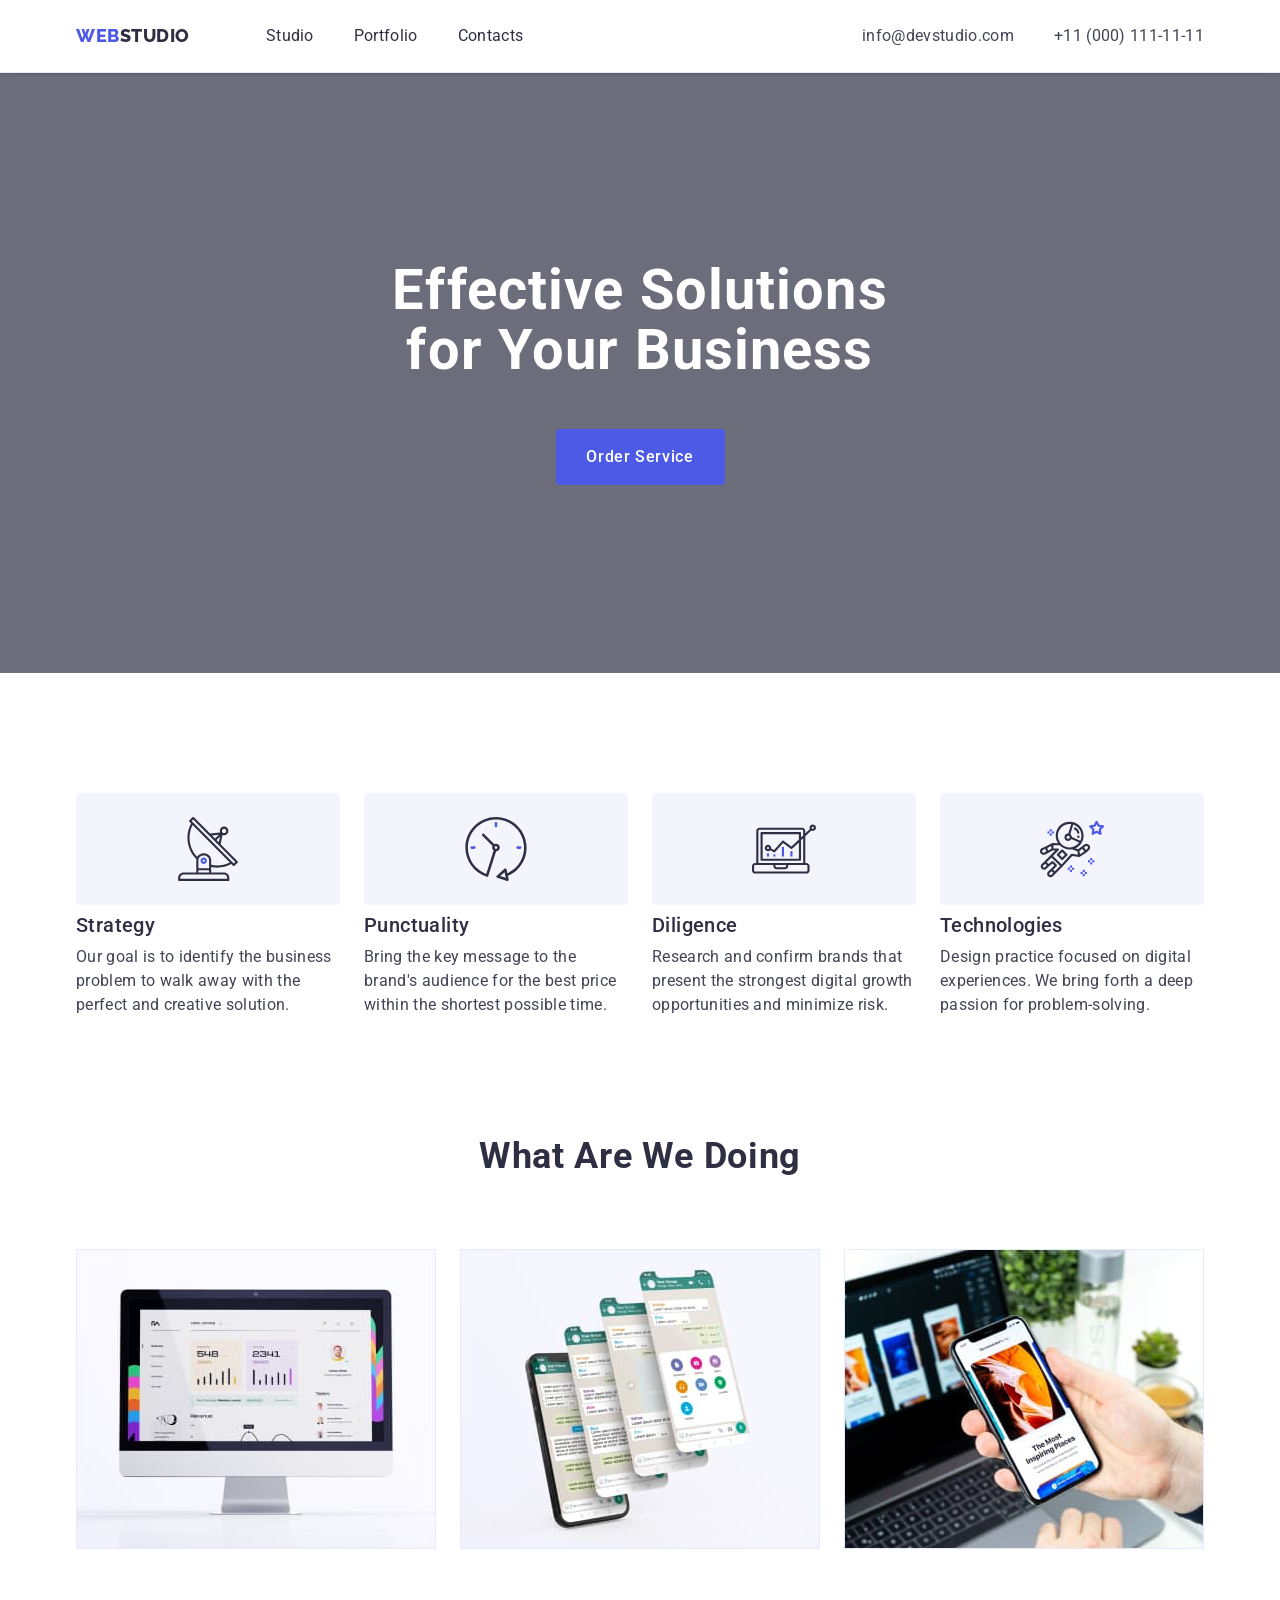
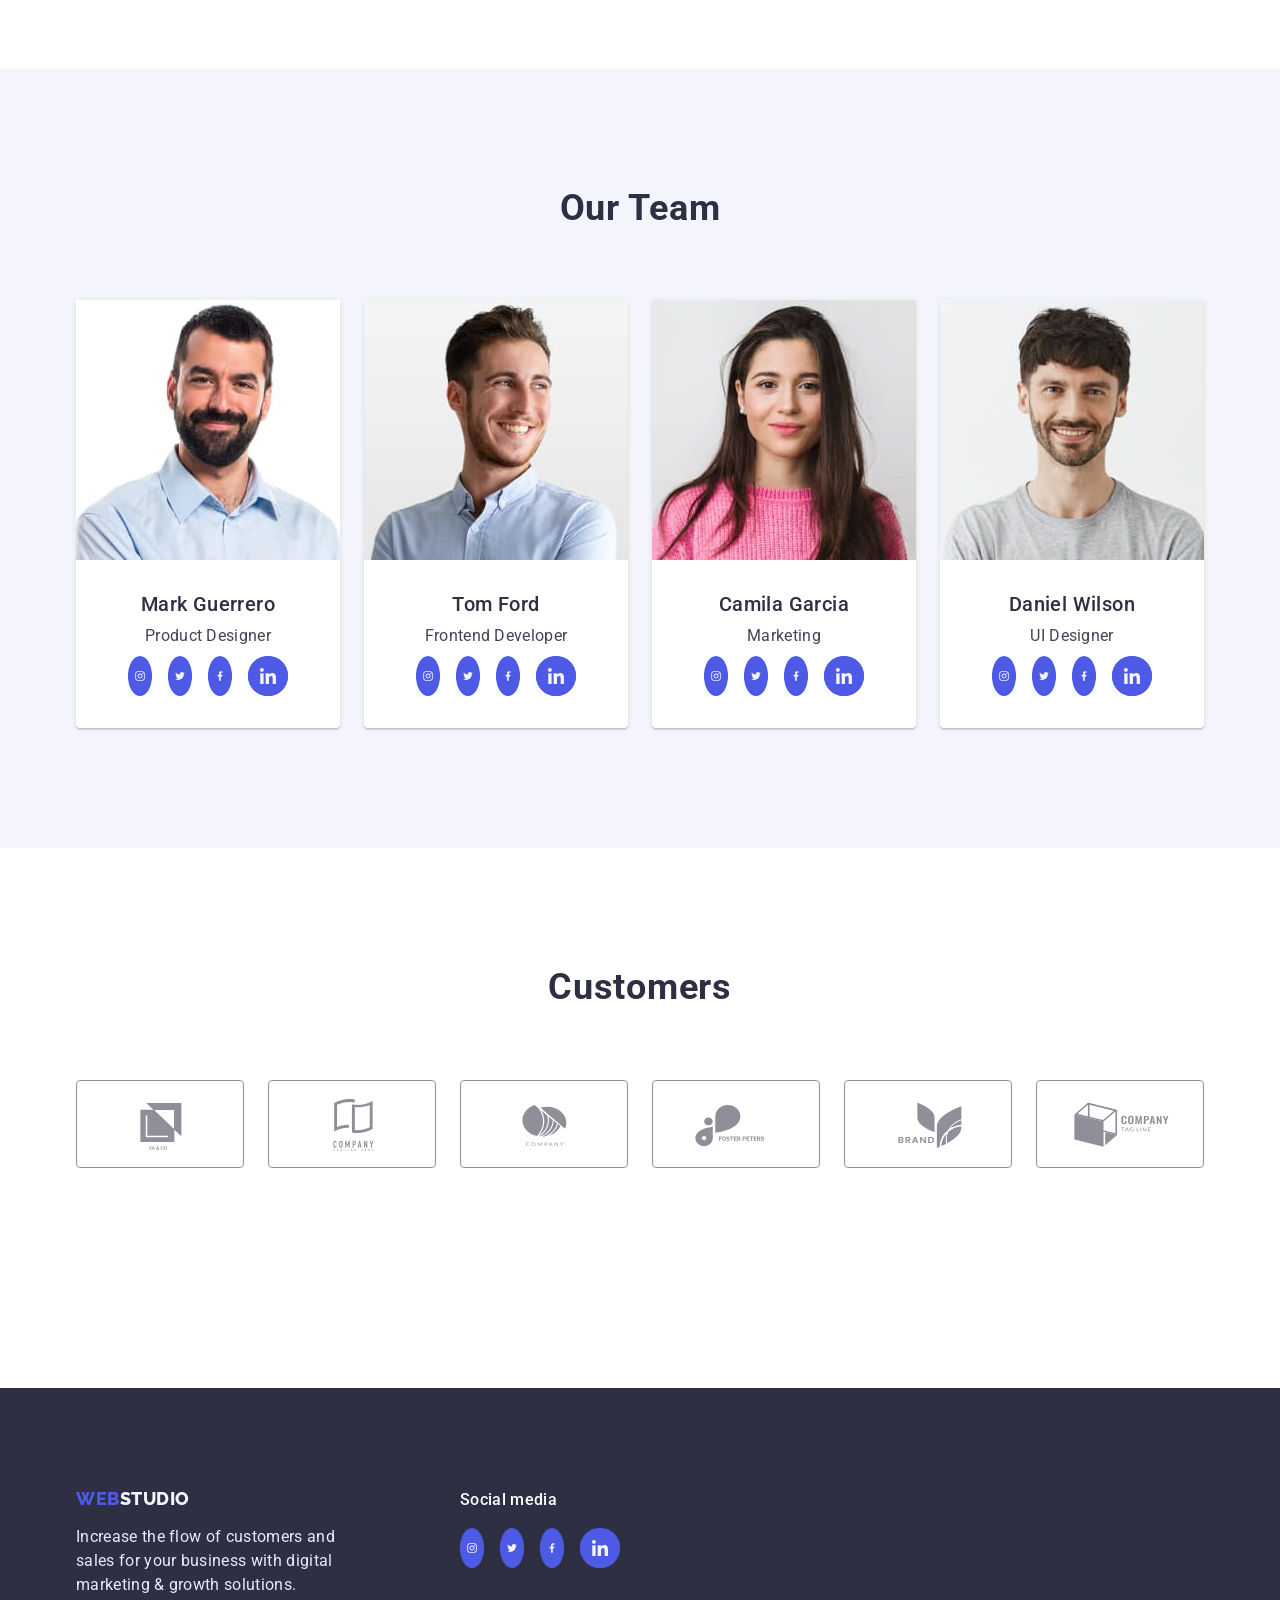
==== commit 9b7fff7a: "footer debug" ====
--- a/index.html
+++ b/index.html
@@ -372,7 +372,7 @@
                     <p class="social-media footer-text text">Social media</p>
                  
                     <ul class="cardcontent list">
-                        <li><a class="socials-link link" href="https://instagram.com" target="_blank" rel="noopener noreferrer"
+                        <li class="li-footer"><a class="socials-link link" href="https://instagram.com" target="_blank" rel="noopener noreferrer"
                                 aria-label="Instagram icon">
                                 <svg class="socials-icon" width="40" height="40">
                                     <use href="./images/sprite.svg#icon-Ellipse"></use>
@@ -380,7 +380,7 @@
                             </a>
                         </li>
                     
-                        <li><a class="socials-link link" href="https://instagram.com" target="_blank" rel="noopener noreferrer"
+                        <li class="li-footer"><a class="socials-link link" href="https://instagram.com" target="_blank" rel="noopener noreferrer"
                                 aria-label="Instagram icon">
                                 <svg class="socials-icon" width="40" height="40">
                                     <use href="./images/sprite.svg#icon-twitter"></use>
@@ -388,7 +388,7 @@
                             </a>
                         </li>
                     
-                        <li><a class="socials-link link" href="https://instagram.com" target="_blank" rel="noopener noreferrer"
+                        <li class="li-footer"><a class="socials-link link" href="https://instagram.com" target="_blank" rel="noopener noreferrer"
                                 aria-label="Instagram icon">
                                 <svg class="socials-icon" width="40" height="40">
                                     <use href="./images/sprite.svg#icon-facebook"></use>
@@ -396,7 +396,7 @@
                             </a>
                         </li>
                     
-                        <li><a class="socials-link link" href="https://instagram.com" target="_blank" rel="noopener noreferrer"
+                        <li class="li-footer"><a class="socials-link link" href="https://instagram.com" target="_blank" rel="noopener noreferrer"
                                 aria-label="Instagram icon">
                                 <svg width="40" height="40">
                                     <use href="./images/sprite.svg#icon-instagram"></use>
--- a/css/styles.css
+++ b/css/styles.css
@@ -11,6 +11,7 @@
         --card-shadow: 0px 2px 1px -1px rgba(0, 0, 0, 0.2),
                 0px 1px 1px 0px rgba(0, 0, 0, 0.14), 0px 1px 3px 0px rgba(0, 0, 0, 0.12);
         --clients-icon-color: #8E8F99;
+        --socials: #31d0aa;
         }
 
 body {
@@ -183,25 +184,23 @@
     margin-right: auto;
     background-repeat: no-repeat;
     background-size: cover;
-    
-    /* background-color: var(--navy-blue);  */
-    /* backface-visibility: var(--navy-blue); */
-    /* background: transparent 50%; */
-    padding-top: 188px;
-    padding-bottom: 188px;
-    /* width: 1440px; */
-
-}
-
-
-.hero-image > .container {
+    text-align: center;
+    padding: 188px 0;
+    /* padding-top: 188px;
+    padding-bottom: 188px; */
+
+}
+
+
+/* .hero-image > .container {
     
     margin-left: auto;
     margin-right: auto; 
 }
-.hero-imag-name {
+ */
+ .hero-imag-name {
     margin-left: auto;
-    margin-right: auto;
+    margin-right: auto; 
     max-width: 496px;
     margin-bottom: 48px; 
 font-size: 56px;
@@ -210,7 +209,7 @@
 letter-spacing: 0.02em;
 color: var(--base-wait-color);
 
-}
+} 
 
 .btn {
     border: none;
@@ -582,11 +581,38 @@
      /* border: #098d77 solid 2px;  */
 
 }
-/* .footer-list {
-    display: flex;
-    display: inline-block;  
-    align-items: center;
-    
-} 
-*/
-
+
+.social-media {
+     font-weight: 500;
+     color: var(--base-wait-color);
+
+}
+
+.cardcontent {
+    gap: 16px;
+}
+.socials-icon {
+    height: 40px;
+}
+
+.socials-link {
+    width: 100%;
+    height: 100%;
+    background-color: var(--iris);
+    border-radius:50%;
+    display: flex;
+align-items: center;
+justify-content: center;
+
+}
+
+.socials-link:hover,
+.socials-link:focus {
+    background-color:var(--socials);
+}
+
+.socials-icon {
+ width: 24px;
+ height: 24px;
+ fill:var(--cloud);
+}
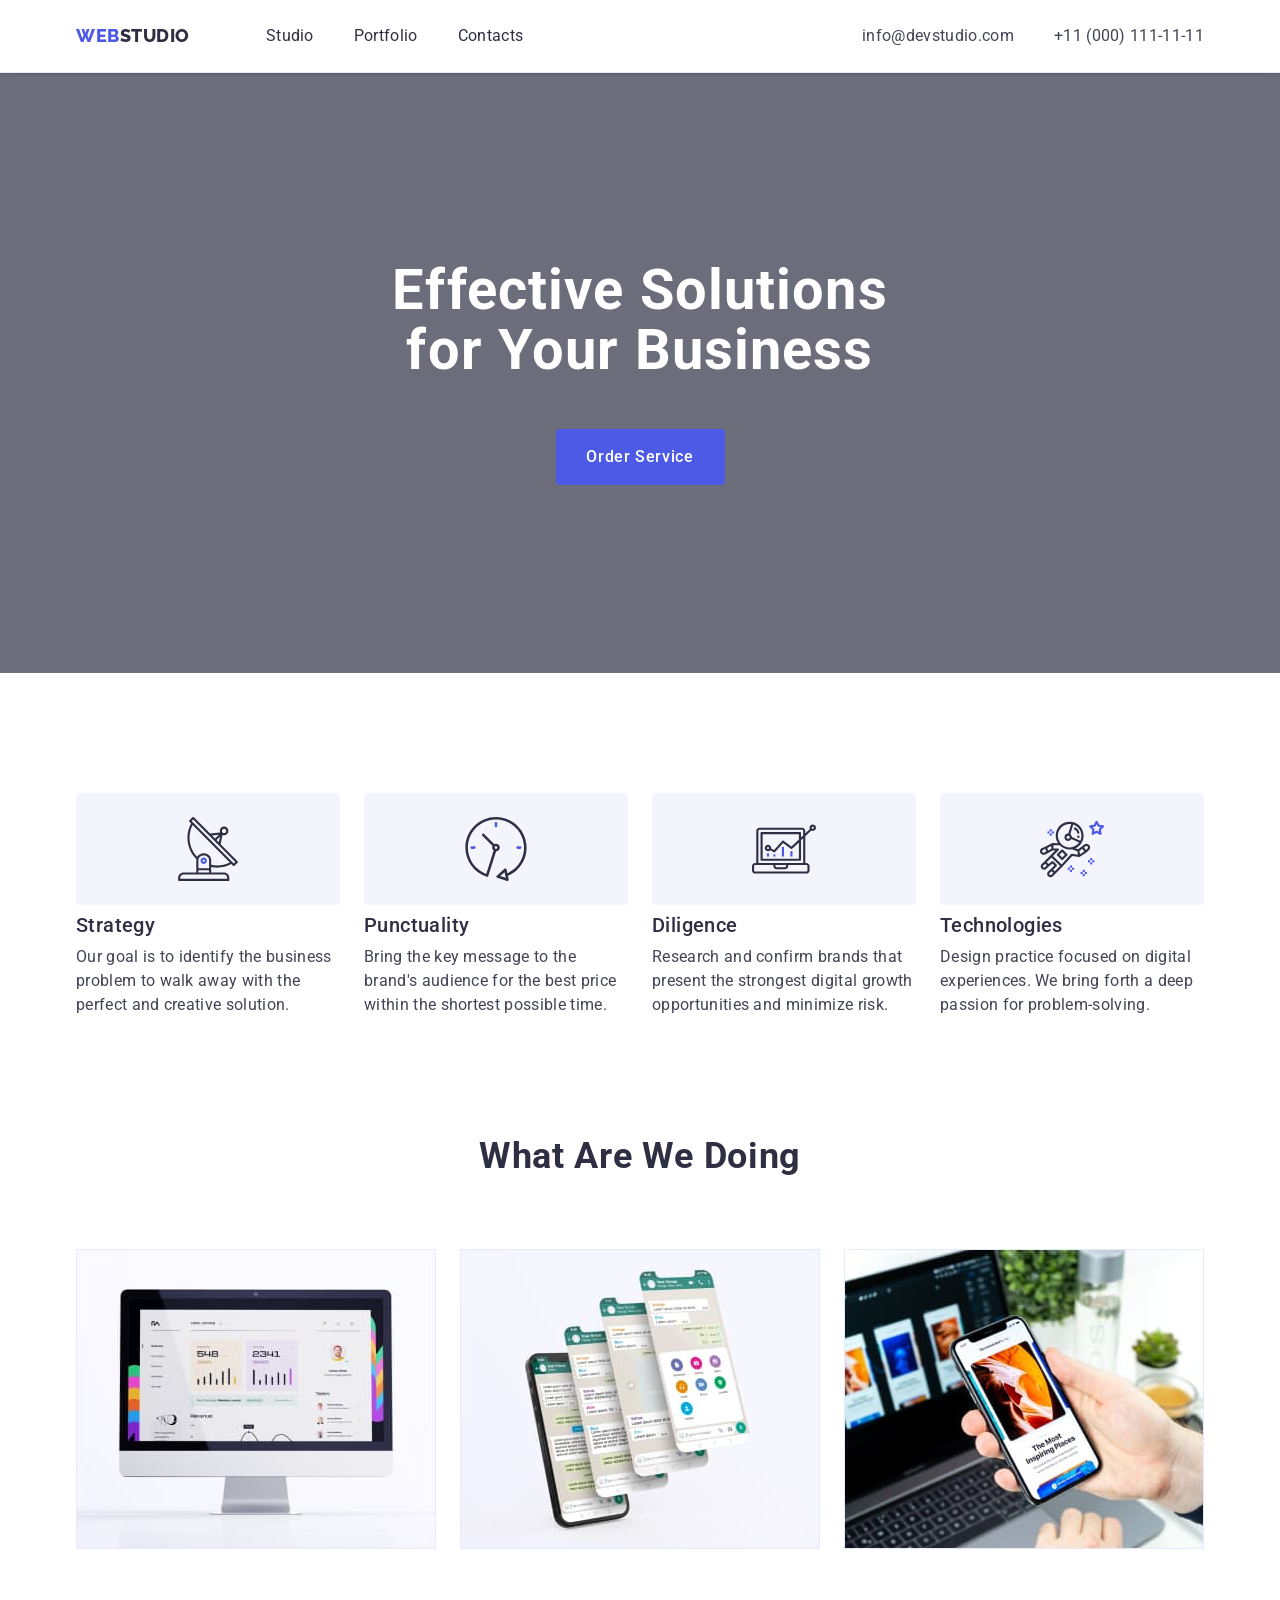
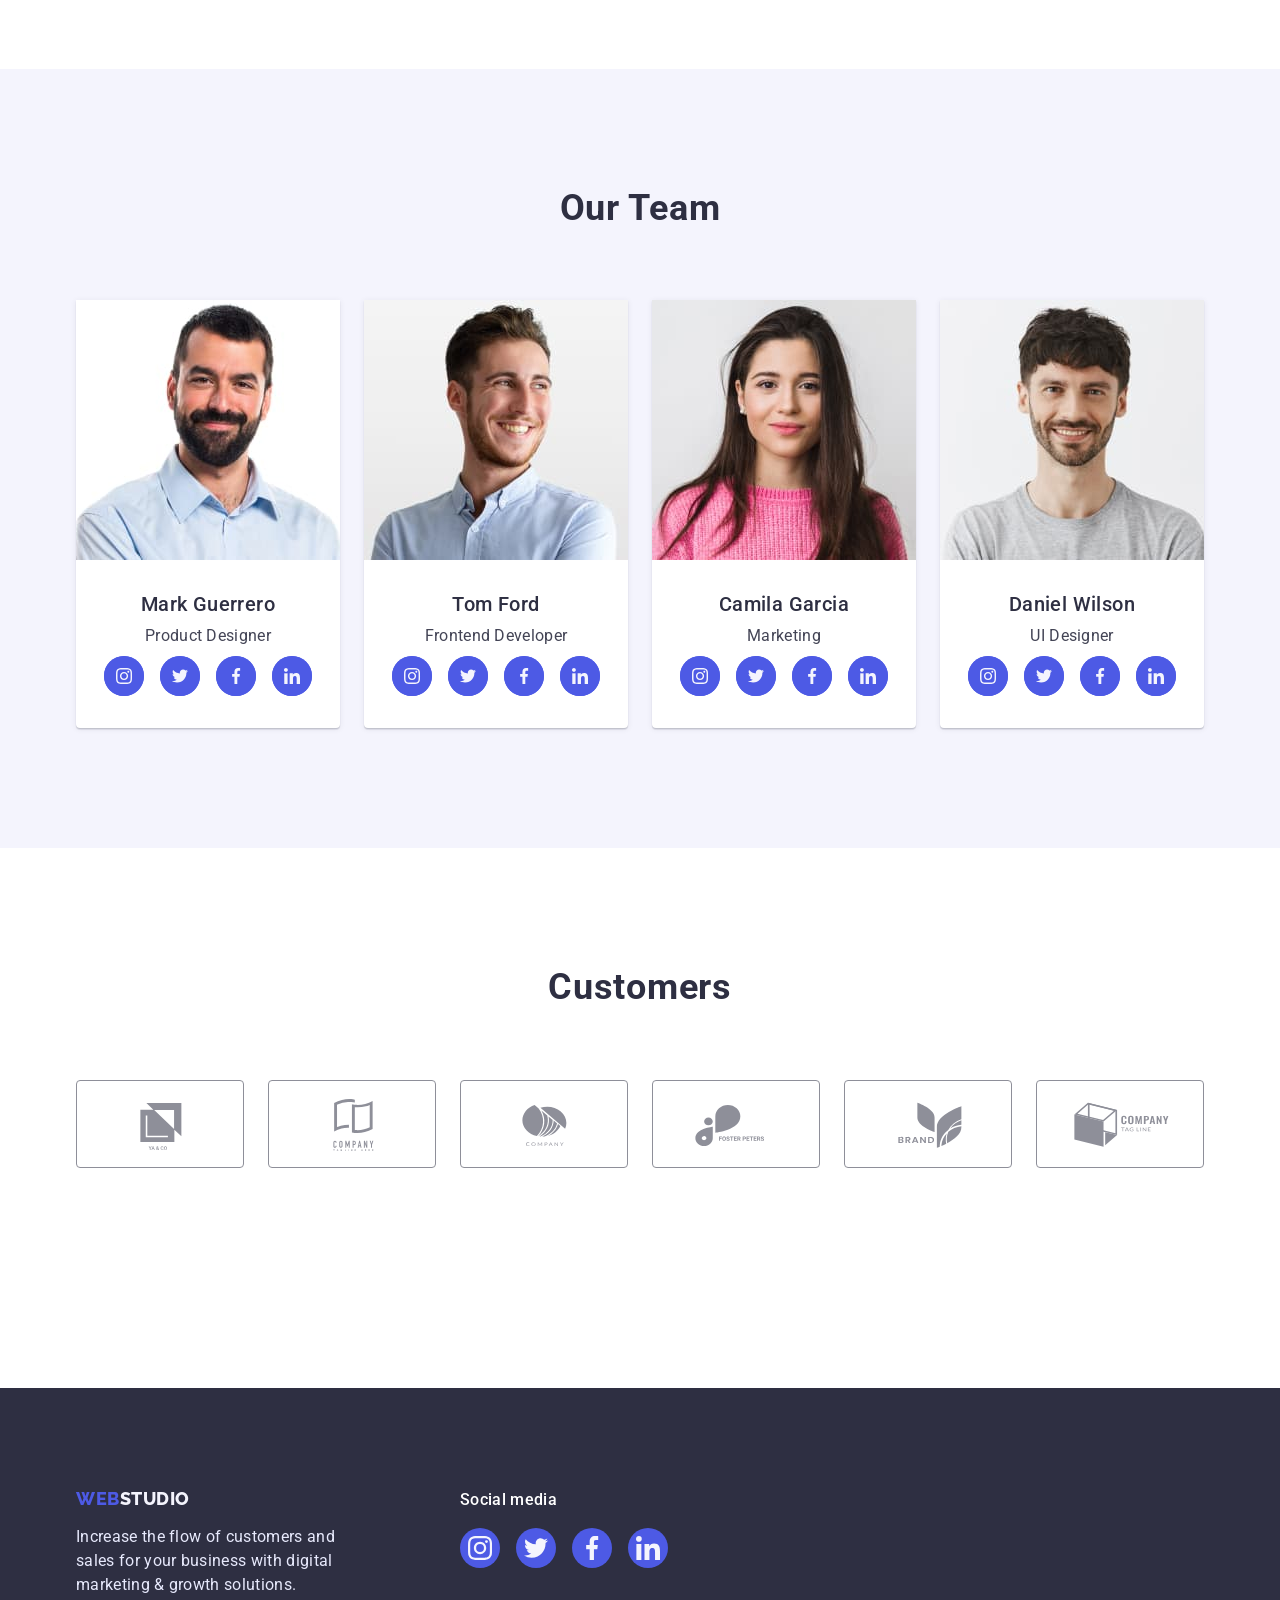
==== commit cc2aba3d: "footer finish" ====
--- a/index.html
+++ b/index.html
@@ -374,32 +374,32 @@
                     <ul class="cardcontent list">
                         <li class="li-footer"><a class="socials-link link" href="https://instagram.com" target="_blank" rel="noopener noreferrer"
                                 aria-label="Instagram icon">
-                                <svg class="socials-icon" width="40" height="40">
-                                    <use href="./images/sprite.svg#icon-Ellipse"></use>
+                                <svg class="socials-icon-footer" width="40" height="40">
+                                    <use href="./images/footer-icons.svg#icon-instagram-2"></use>
                                 </svg>
                             </a>
                         </li>
                     
                         <li class="li-footer"><a class="socials-link link" href="https://instagram.com" target="_blank" rel="noopener noreferrer"
                                 aria-label="Instagram icon">
-                                <svg class="socials-icon" width="40" height="40">
-                                    <use href="./images/sprite.svg#icon-twitter"></use>
+                                <svg class="socials-icon-footer" width="40" height="40">
+                                    <use href="./images/footer-icons.svg#icon-twitter-1"></use>
                                 </svg>
                             </a>
                         </li>
                     
                         <li class="li-footer"><a class="socials-link link" href="https://instagram.com" target="_blank" rel="noopener noreferrer"
                                 aria-label="Instagram icon">
-                                <svg class="socials-icon" width="40" height="40">
-                                    <use href="./images/sprite.svg#icon-facebook"></use>
+                                <svg class="socials-icon-footer" width="40" height="40">
+                                    <use href="./images/footer-icons.svg#icon-facebook-1"></use>
                                 </svg>
                             </a>
                         </li>
                     
                         <li class="li-footer"><a class="socials-link link" href="https://instagram.com" target="_blank" rel="noopener noreferrer"
                                 aria-label="Instagram icon">
-                                <svg width="40" height="40">
-                                    <use href="./images/sprite.svg#icon-instagram"></use>
+                                <svg class="socials-icon-footer" width="40" height="40">
+                                    <use href="./images/footer-icons.svg#icon-linkedin-1"></use>
                                 </svg>
                             </a>
                         </li>
--- a/css/styles.css
+++ b/css/styles.css
@@ -577,11 +577,6 @@
 /* width: 264px; */
 }
 
-.footer-right {
-     /* border: #098d77 solid 2px;  */
-
-}
-
 .social-media {
      font-weight: 500;
      color: var(--base-wait-color);
@@ -591,8 +586,9 @@
 .cardcontent {
     gap: 16px;
 }
-.socials-icon {
+.li-footer {
     height: 40px;
+    width: 40px;
 }
 
 .socials-link {
@@ -611,7 +607,7 @@
     background-color:var(--socials);
 }
 
-.socials-icon {
+.socials-icon-footer {
  width: 24px;
  height: 24px;
  fill:var(--cloud);
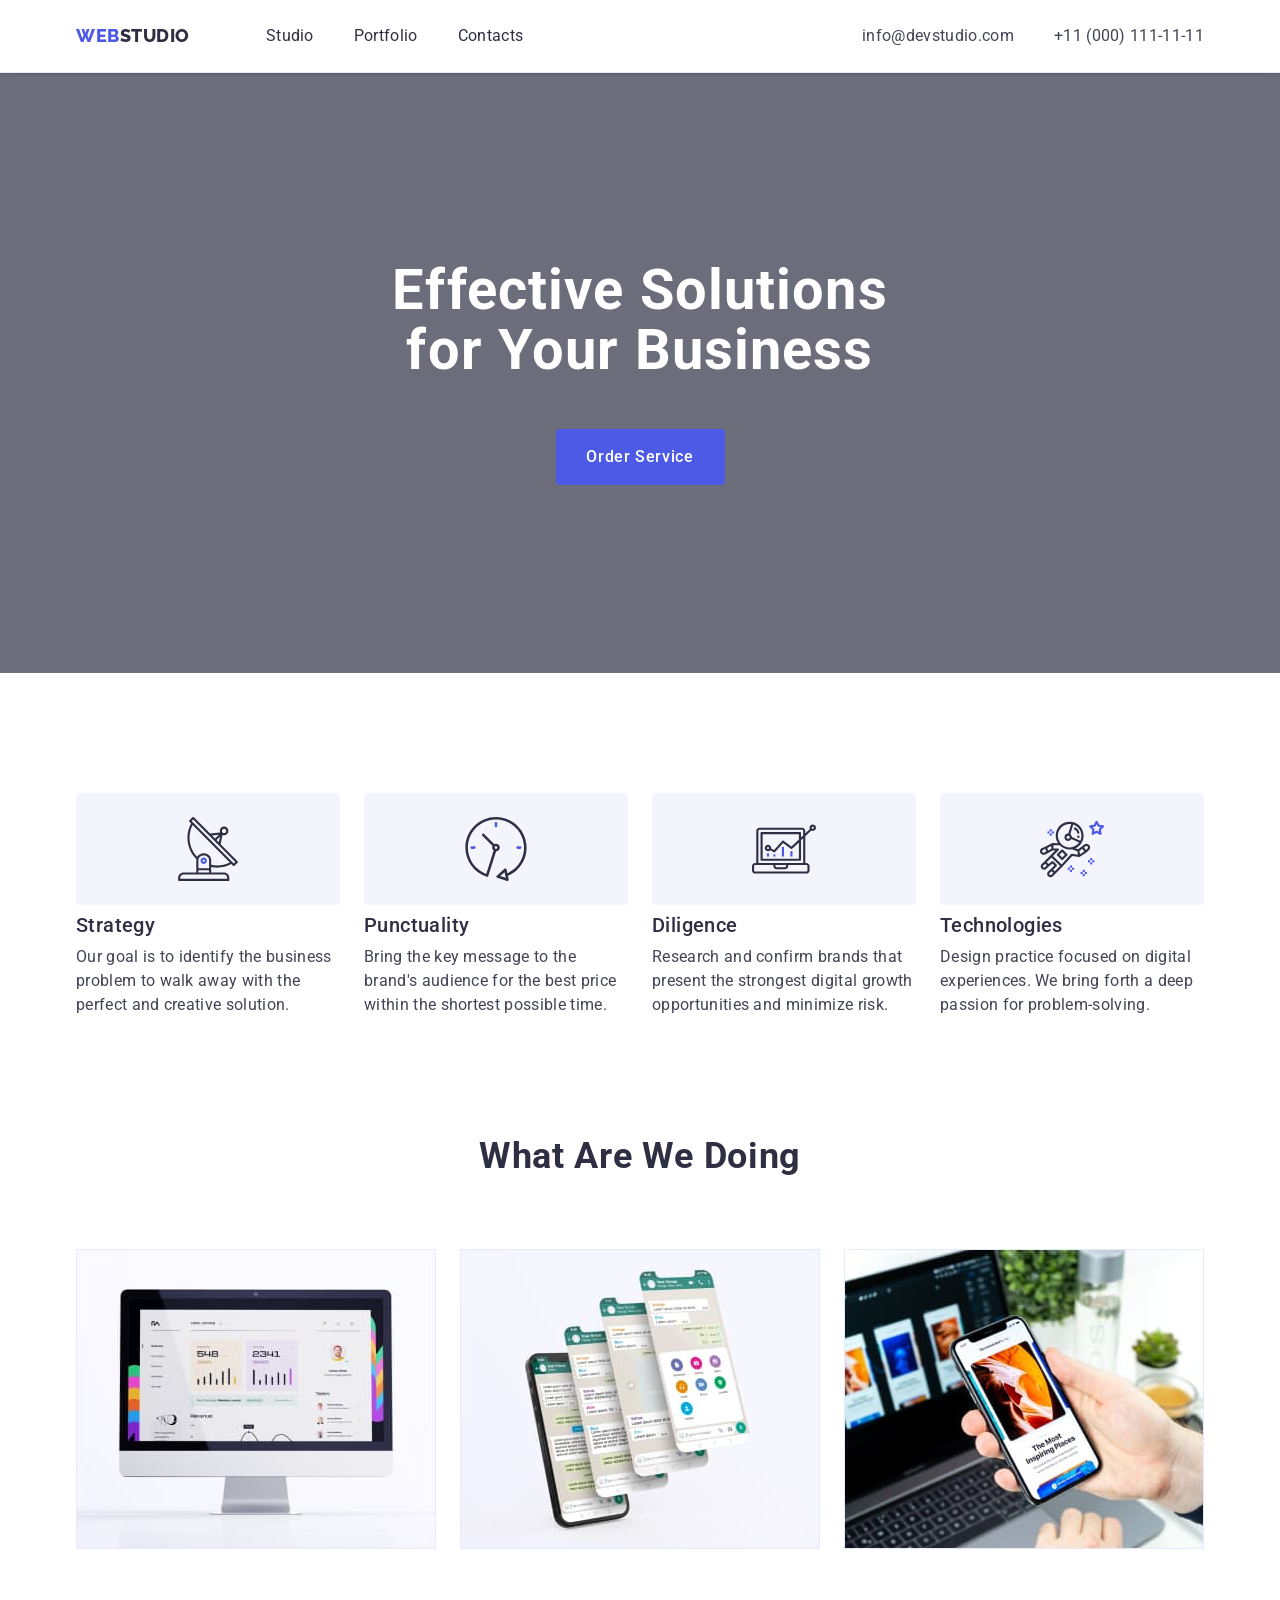
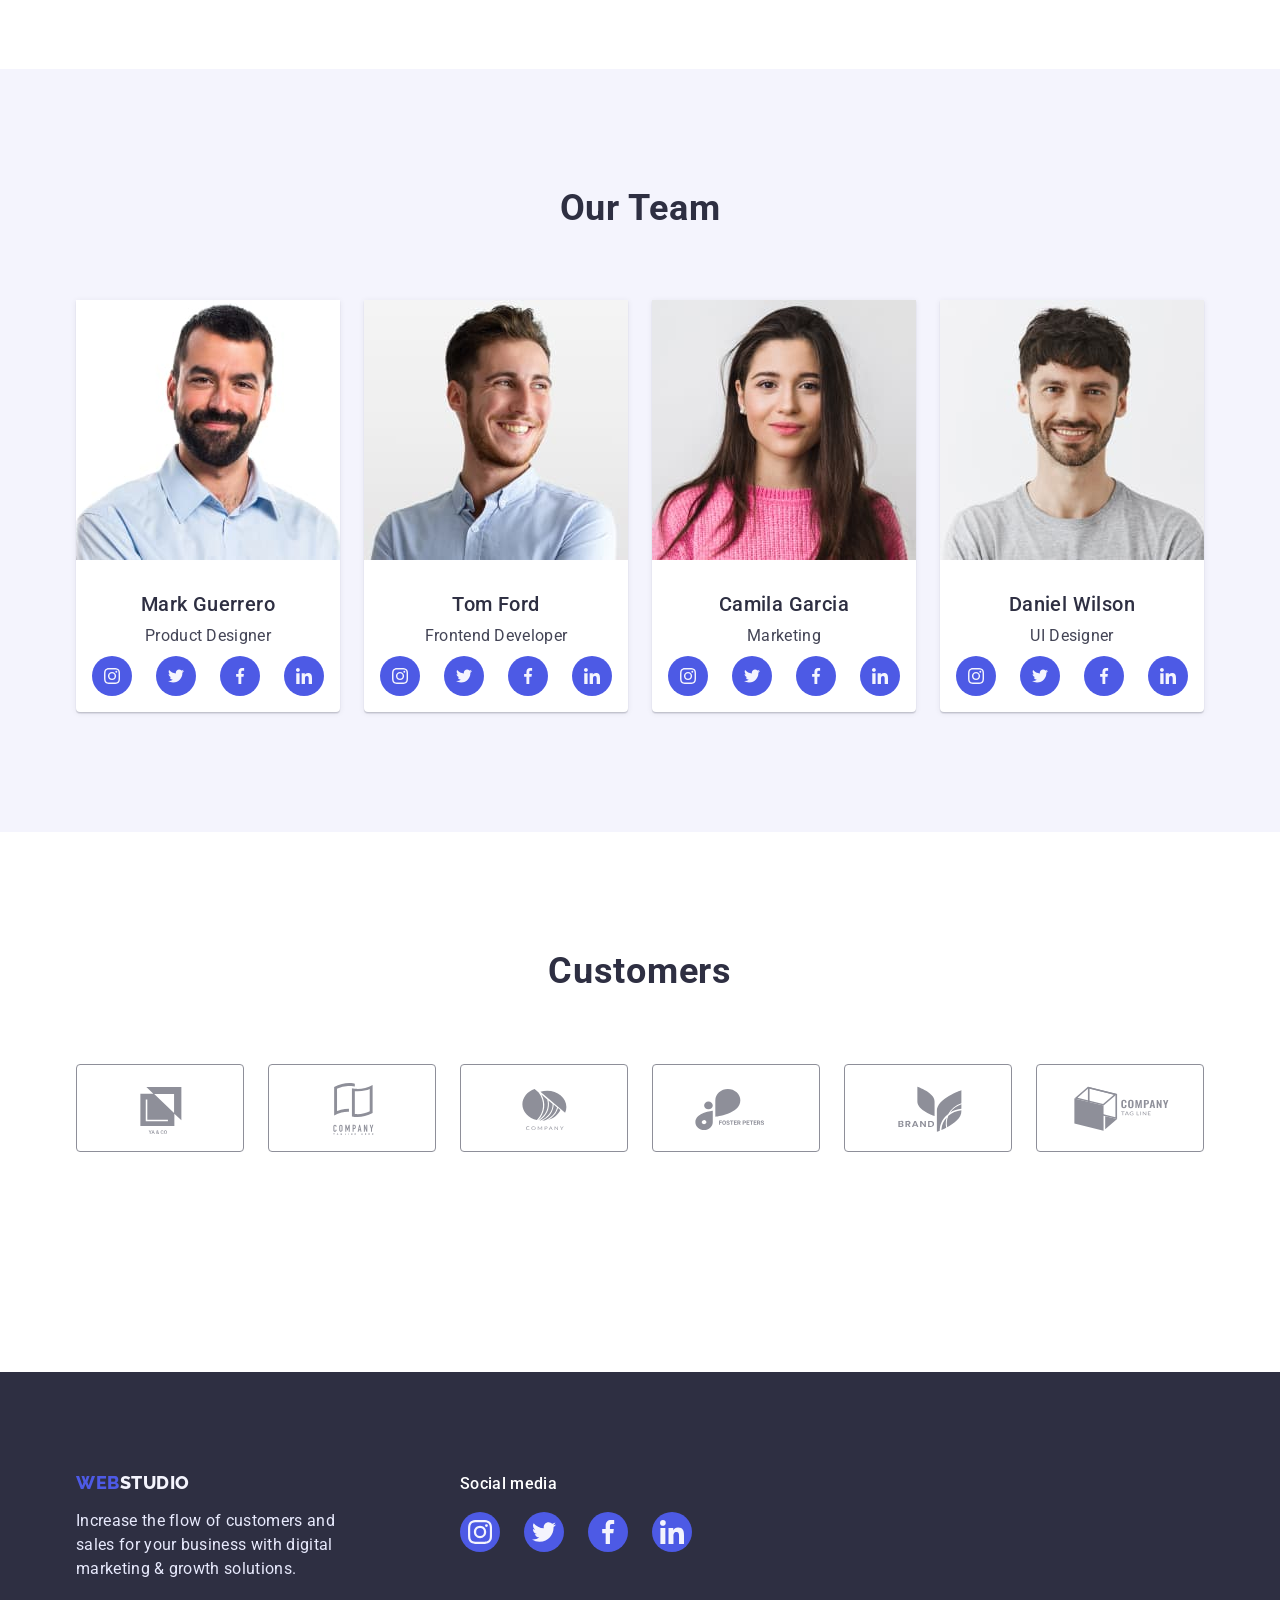
==== commit c0a7eca8: "commit next" ====
--- a/index.html
+++ b/index.html
@@ -140,40 +140,40 @@
             <div class="name-worker">  
             <h3 class="name-sektion-fo-elem">Mark Guerrero</h3>
             <p class="text">Product Designer</p> 
-            
         <ul class="cardcontent list">
-                <li><a class="socials-link link" href="https://instagram.com" target="_blank" rel="noopener noreferrer"
-                    aria-label="Instagram icon">
-                    <svg class="socials-icon" width="40" height="40">
-                    <use href="./images/sprite.svg#icon-Ellipse"></use>
-                    </svg>
-                    </a>
-                </li> 
-           
-                 <li><a class="socials-link link" href="https://instagram.com" target="_blank" rel="noopener noreferrer"
-                        aria-label="Instagram icon">
-                        <svg class="socials-icon" width="40" height="40">
-                           <use href="./images/sprite.svg#icon-twitter"></use>
-                        </svg>
-                        </a>
-                        </li> 
-
-                <li><a class="socials-link link" href="https://instagram.com" target="_blank" rel="noopener noreferrer"
-                        aria-label="Instagram icon">
-                        <svg class="socials-icon" width="40" height="40">
-                           <use href="./images/sprite.svg#icon-facebook"></use>
-                            </svg>
-                            </a>
-                            </li>
-
-                <li><a class="socials-link link" href="https://instagram.com" target="_blank" rel="noopener noreferrer"
-                        aria-label="Instagram icon">
-                           <svg width="40" height="40">
-                        <use href="./images/sprite.svg#icon-instagram"></use>
-                            </svg>
-                            </a>
-                            </li>
-                </ul>
+            <li class="li-footer"><a class="socials-link link" href="https://instagram.com" target="_blank"
+                    rel="noopener noreferrer" aria-label="Instagram icon">
+                    <svg class="socials-icon" width="16" height="16">
+                        <use href="./images/footer-icons.svg#icon-instagram-2"></use>
+                    </svg>
+                </a>
+            </li>
+        
+            <li class="li-footer"><a class="socials-link link" href="https://instagram.com" target="_blank"
+                    rel="noopener noreferrer" aria-label="Instagram icon">
+                    <svg class="socials-icon" width="16" height="16">
+                        <use href="./images/footer-icons.svg#icon-twitter-1"></use>
+                    </svg>
+                </a>
+            </li>
+        
+            <li class="li-footer"><a class="socials-link link" href="https://instagram.com" target="_blank"
+                    rel="noopener noreferrer" aria-label="Instagram icon">
+                    <svg class="socials-icon" width="16" height="16">
+                        <use href="./images/footer-icons.svg#icon-facebook-1"></use>
+                    </svg>
+                </a>
+            </li>
+        
+            <li class="li-footer"><a class="socials-link link" href="https://instagram.com" target="_blank"
+                    rel="noopener noreferrer" aria-label="Instagram icon">
+                    <svg class="socials-icon" width="16" height="16">
+                        <use href="./images/footer-icons.svg#icon-linkedin-1"></use>
+                    </svg>
+                </a>
+            </li>
+        </ul>
+        
               </div>
             
             </li>
@@ -185,38 +185,39 @@
             <p class="text">Frontend Developer</p>
 
             <ul class="cardcontent list">
-                <li><a class="socials-link link" href="https://instagram.com" target="_blank" rel="noopener noreferrer"
-                        aria-label="Instagram icon">
-                        <svg class="socials-icon" width="40" height="40">
-                            <use href="./images/sprite.svg#icon-Ellipse"></use>
-                        </svg>
-                    </a>
-                </li>
-            
-                <li><a class="socials-link link" href="https://instagram.com" target="_blank" rel="noopener noreferrer"
-                        aria-label="Instagram icon">
-                        <svg class="socials-icon" width="40" height="40">
-                            <use href="./images/sprite.svg#icon-twitter"></use>
-                        </svg>
-                    </a>
-                </li>
-            
-                <li><a class="socials-link link" href="https://instagram.com" target="_blank" rel="noopener noreferrer"
-                        aria-label="Instagram icon">
-                        <svg class="socials-icon" width="40" height="40">
-                            <use href="./images/sprite.svg#icon-facebook"></use>
-                        </svg>
-                    </a>
-                </li>
-            
-                <li><a class="socials-link link" href="https://instagram.com" target="_blank" rel="noopener noreferrer"
-                        aria-label="Instagram icon">
-                        <svg width="40" height="40">
-                            <use href="./images/sprite.svg#icon-instagram"></use>
+                <li class="li-footer"><a class="socials-link link" href="https://instagram.com" target="_blank"
+                        rel="noopener noreferrer" aria-label="Instagram icon">
+                        <svg class="socials-icon" width="16" height="16">
+                            <use href="./images/footer-icons.svg#icon-instagram-2"></use>
+                        </svg>
+                    </a>
+                </li>
+            
+                <li class="li-footer"><a class="socials-link link" href="https://instagram.com" target="_blank"
+                        rel="noopener noreferrer" aria-label="Instagram icon">
+                        <svg class="socials-icon" width="16" height="16">
+                            <use href="./images/footer-icons.svg#icon-twitter-1"></use>
+                        </svg>
+                    </a>
+                </li>
+            
+                <li class="li-footer"><a class="socials-link link" href="https://instagram.com" target="_blank"
+                        rel="noopener noreferrer" aria-label="Instagram icon">
+                        <svg class="socials-icon" width="16" height="16">
+                            <use href="./images/footer-icons.svg#icon-facebook-1"></use>
+                        </svg>
+                    </a>
+                </li>
+            
+                <li class="li-footer"><a class="socials-link link" href="https://instagram.com" target="_blank"
+                        rel="noopener noreferrer" aria-label="Instagram icon">
+                        <svg class="socials-icon" width="16" height="16">
+                            <use href="./images/footer-icons.svg#icon-linkedin-1"></use>
                         </svg>
                     </a>
                 </li>
             </ul>
+          
             </div>
             </li>
 
@@ -225,39 +226,41 @@
             <div class="name-worker">
             <h3 class="name-sektion-fo-elem">Camila Garcia</h3>
             <p class="text">Marketing</p>
+
             <ul class="cardcontent list">
-                <li><a class="socials-link link" href="https://instagram.com" target="_blank" rel="noopener noreferrer"
-                        aria-label="Instagram icon">
-                        <svg class="socials-icon" width="40" height="40">
-                            <use href="./images/sprite.svg#icon-Ellipse"></use>
-                        </svg>
-                    </a>
-                </li>
-            
-                <li><a class="socials-link link" href="https://instagram.com" target="_blank" rel="noopener noreferrer"
-                        aria-label="Instagram icon">
-                        <svg class="socials-icon" width="40" height="40">
-                            <use href="./images/sprite.svg#icon-twitter"></use>
-                        </svg>
-                    </a>
-                </li>
-            
-                <li><a class="socials-link link" href="https://instagram.com" target="_blank" rel="noopener noreferrer"
-                        aria-label="Instagram icon">
-                        <svg class="socials-icon" width="40" height="40">
-                            <use href="./images/sprite.svg#icon-facebook"></use>
-                        </svg>
-                    </a>
-                </li>
-            
-                <li><a class="socials-link link" href="https://instagram.com" target="_blank" rel="noopener noreferrer"
-                        aria-label="Instagram icon">
-                        <svg width="40" height="40">
-                            <use href="./images/sprite.svg#icon-instagram"></use>
+                <li class="li-footer"><a class="socials-link link" href="https://instagram.com" target="_blank"
+                        rel="noopener noreferrer" aria-label="Instagram icon">
+                        <svg class="socials-icon" width="16" height="16">
+                            <use href="./images/footer-icons.svg#icon-instagram-2"></use>
+                        </svg>
+                    </a>
+                </li>
+            
+                <li class="li-footer"><a class="socials-link link" href="https://instagram.com" target="_blank"
+                        rel="noopener noreferrer" aria-label="Instagram icon">
+                        <svg class="socials-icon" width="16" height="16">
+                            <use href="./images/footer-icons.svg#icon-twitter-1"></use>
+                        </svg>
+                    </a>
+                </li>
+            
+                <li class="li-footer"><a class="socials-link link" href="https://instagram.com" target="_blank"
+                        rel="noopener noreferrer" aria-label="Instagram icon">
+                        <svg class="socials-icon" width="16" height="16">
+                            <use href="./images/footer-icons.svg#icon-facebook-1"></use>
+                        </svg>
+                    </a>
+                </li>
+            
+                <li class="li-footer"><a class="socials-link link" href="https://instagram.com" target="_blank"
+                        rel="noopener noreferrer" aria-label="Instagram icon">
+                        <svg class="socials-icon" width="16" height="16">
+                            <use href="./images/footer-icons.svg#icon-linkedin-1"></use>
                         </svg>
                     </a>
                 </li>
             </ul>
+          
             </div>
             </li>
             
@@ -266,39 +269,41 @@
             <div class="name-worker">
             <h3 class="name-sektion-fo-elem">Daniel Wilson</h3>
             <p class="text">UI Designer</p>
+
             <ul class="cardcontent list">
-                <li><a class="socials-link link" href="https://instagram.com" target="_blank" rel="noopener noreferrer"
-                        aria-label="Instagram icon">
-                        <svg class="socials-icon" width="40" height="40">
-                            <use href="./images/sprite.svg#icon-Ellipse"></use>
-                        </svg>
-                    </a>
-                </li>
-            
-                <li><a class="socials-link link" href="https://instagram.com" target="_blank" rel="noopener noreferrer"
-                        aria-label="Instagram icon">
-                        <svg class="socials-icon" width="40" height="40">
-                            <use href="./images/sprite.svg#icon-twitter"></use>
-                        </svg>
-                    </a>
-                </li>
-            
-                <li><a class="socials-link link" href="https://instagram.com" target="_blank" rel="noopener noreferrer"
-                        aria-label="Instagram icon">
-                        <svg class="socials-icon" width="40" height="40">
-                            <use href="./images/sprite.svg#icon-facebook"></use>
-                        </svg>
-                    </a>
-                </li>
-            
-                <li><a class="socials-link link" href="https://instagram.com" target="_blank" rel="noopener noreferrer"
-                        aria-label="Instagram icon">
-                        <svg width="40" height="40">
-                            <use href="./images/sprite.svg#icon-instagram"></use>
+                <li class="li-footer"><a class="socials-link link" href="https://instagram.com" target="_blank"
+                        rel="noopener noreferrer" aria-label="Instagram icon">
+                        <svg class="socials-icon" width="16" height="16">
+                            <use href="./images/footer-icons.svg#icon-instagram-2"></use>
+                        </svg>
+                    </a>
+                </li>
+            
+                <li class="li-footer"><a class="socials-link link" href="https://instagram.com" target="_blank"
+                        rel="noopener noreferrer" aria-label="Instagram icon">
+                        <svg class="socials-icon" width="16" height="16">
+                            <use href="./images/footer-icons.svg#icon-twitter-1"></use>
+                        </svg>
+                    </a>
+                </li>
+            
+                <li class="li-footer"><a class="socials-link link" href="https://instagram.com" target="_blank"
+                        rel="noopener noreferrer" aria-label="Instagram icon">
+                        <svg class="socials-icon" width="16" height="16">
+                            <use href="./images/footer-icons.svg#icon-facebook-1"></use>
+                        </svg>
+                    </a>
+                </li>
+            
+                <li class="li-footer"><a class="socials-link link" href="https://instagram.com" target="_blank"
+                        rel="noopener noreferrer" aria-label="Instagram icon">
+                        <svg class="socials-icon" width="16" height="16">
+                            <use href="./images/footer-icons.svg#icon-linkedin-1"></use>
                         </svg>
                     </a>
                 </li>
             </ul>
+           
             </div>
             </li>
         </ul>
@@ -374,7 +379,7 @@
                     <ul class="cardcontent list">
                         <li class="li-footer"><a class="socials-link link" href="https://instagram.com" target="_blank" rel="noopener noreferrer"
                                 aria-label="Instagram icon">
-                                <svg class="socials-icon-footer" width="40" height="40">
+                                <svg class="socials-icon-footer" width="24" height="24">
                                     <use href="./images/footer-icons.svg#icon-instagram-2"></use>
                                 </svg>
                             </a>
@@ -382,7 +387,7 @@
                     
                         <li class="li-footer"><a class="socials-link link" href="https://instagram.com" target="_blank" rel="noopener noreferrer"
                                 aria-label="Instagram icon">
-                                <svg class="socials-icon-footer" width="40" height="40">
+                                <svg class="socials-icon-footer" width="24" height="24">
                                     <use href="./images/footer-icons.svg#icon-twitter-1"></use>
                                 </svg>
                             </a>
@@ -390,7 +395,7 @@
                     
                         <li class="li-footer"><a class="socials-link link" href="https://instagram.com" target="_blank" rel="noopener noreferrer"
                                 aria-label="Instagram icon">
-                                <svg class="socials-icon-footer" width="40" height="40">
+                                <svg class="socials-icon-footer" width="24" height="24">
                                     <use href="./images/footer-icons.svg#icon-facebook-1"></use>
                                 </svg>
                             </a>
@@ -398,7 +403,7 @@
                     
                         <li class="li-footer"><a class="socials-link link" href="https://instagram.com" target="_blank" rel="noopener noreferrer"
                                 aria-label="Instagram icon">
-                                <svg class="socials-icon-footer" width="40" height="40">
+                                <svg class="socials-icon-footer" width="24" height="24">
                                     <use href="./images/footer-icons.svg#icon-linkedin-1"></use>
                                 </svg>
                             </a>
--- a/css/styles.css
+++ b/css/styles.css
@@ -330,10 +330,11 @@
 /*  /////////   INDEX   SECTION 4  ////////////  */
 .cardcontent {
     display: flex;
+    gap: 24px;
+    max-height: 24px;
     justify-content: center;
-    gap: 10px;
+    background-position: center;
     margin-top: 8px;
-
 }
   
 .section-five {
@@ -368,7 +369,8 @@
 }
 
 .name-worker {
-padding: 32px 16px;
+padding: 32px 0; 
+/* padding: 32px 16px;  */
 border-radius: 0px 0px 4px 4px;
 }
 
@@ -583,9 +585,9 @@
 
 }
 
-.cardcontent {
+/* .cardcontent {
     gap: 16px;
-}
+} */
 .li-footer {
     height: 40px;
     width: 40px;
@@ -612,3 +614,9 @@
  height: 24px;
  fill:var(--cloud);
 }
+
+.socials-icon {
+    width: 16px;
+    height: 16px;
+    fill: #f4f4fd;
+}
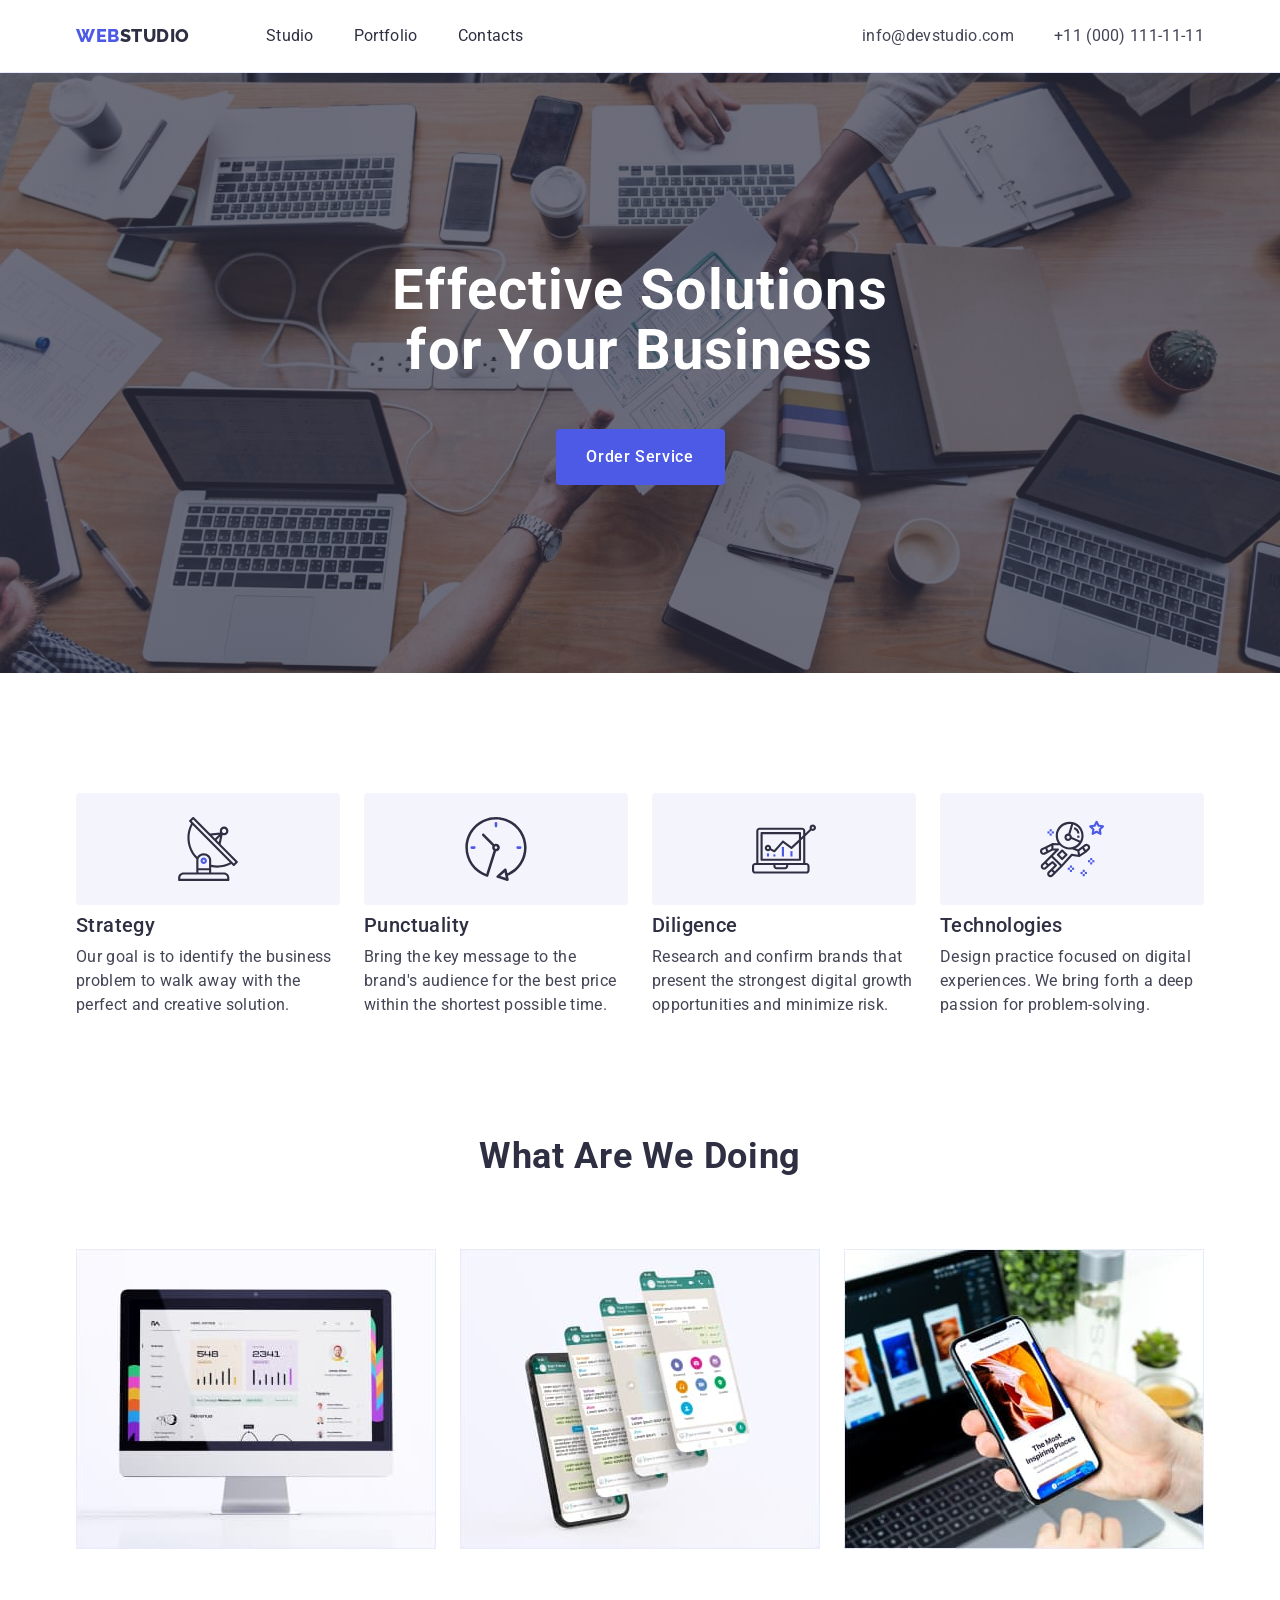
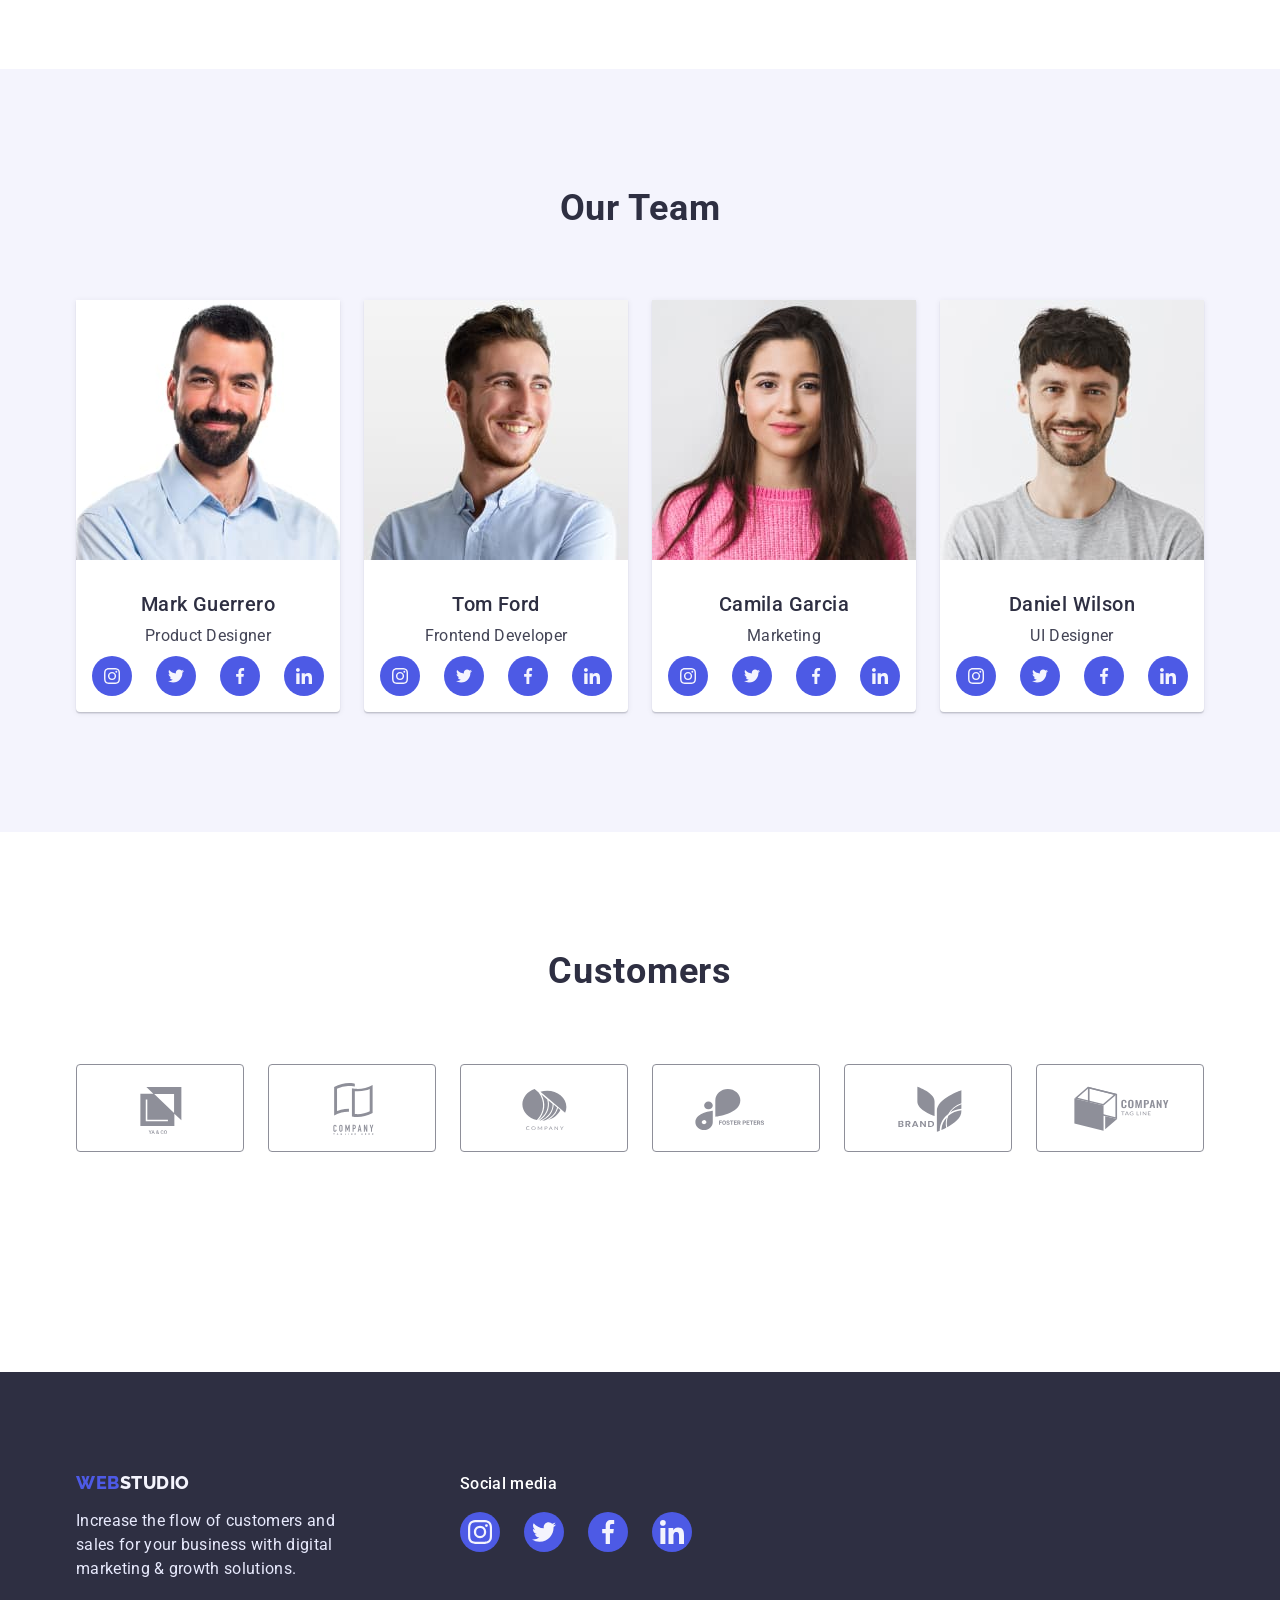
==== commit cab3e344: "commit" ====
--- a/index.html
+++ b/index.html
@@ -141,7 +141,7 @@
             <h3 class="name-sektion-fo-elem">Mark Guerrero</h3>
             <p class="text">Product Designer</p> 
         <ul class="cardcontent list">
-            <li class="li-footer"><a class="socials-link link" href="https://instagram.com" target="_blank"
+            <li class="li-footer"><a class="soc-link link" href="https://instagram.com" target="_blank"
                     rel="noopener noreferrer" aria-label="Instagram icon">
                     <svg class="socials-icon" width="16" height="16">
                         <use href="./images/footer-icons.svg#icon-instagram-2"></use>
@@ -149,7 +149,7 @@
                 </a>
             </li>
         
-            <li class="li-footer"><a class="socials-link link" href="https://instagram.com" target="_blank"
+            <li class="li-footer"><a class="soc-link link" href="https://instagram.com" target="_blank"
                     rel="noopener noreferrer" aria-label="Instagram icon">
                     <svg class="socials-icon" width="16" height="16">
                         <use href="./images/footer-icons.svg#icon-twitter-1"></use>
@@ -157,7 +157,7 @@
                 </a>
             </li>
         
-            <li class="li-footer"><a class="socials-link link" href="https://instagram.com" target="_blank"
+            <li class="li-footer"><a class="soc-link link" href="https://instagram.com" target="_blank"
                     rel="noopener noreferrer" aria-label="Instagram icon">
                     <svg class="socials-icon" width="16" height="16">
                         <use href="./images/footer-icons.svg#icon-facebook-1"></use>
@@ -165,7 +165,7 @@
                 </a>
             </li>
         
-            <li class="li-footer"><a class="socials-link link" href="https://instagram.com" target="_blank"
+            <li class="li-footer"><a class="soc-link link" href="https://instagram.com" target="_blank"
                     rel="noopener noreferrer" aria-label="Instagram icon">
                     <svg class="socials-icon" width="16" height="16">
                         <use href="./images/footer-icons.svg#icon-linkedin-1"></use>
@@ -185,7 +185,7 @@
             <p class="text">Frontend Developer</p>
 
             <ul class="cardcontent list">
-                <li class="li-footer"><a class="socials-link link" href="https://instagram.com" target="_blank"
+                <li class="li-footer"><a class="soc-link link" href="https://instagram.com" target="_blank"
                         rel="noopener noreferrer" aria-label="Instagram icon">
                         <svg class="socials-icon" width="16" height="16">
                             <use href="./images/footer-icons.svg#icon-instagram-2"></use>
@@ -193,7 +193,7 @@
                     </a>
                 </li>
             
-                <li class="li-footer"><a class="socials-link link" href="https://instagram.com" target="_blank"
+                <li class="li-footer"><a class="soc-link link" href="https://instagram.com" target="_blank"
                         rel="noopener noreferrer" aria-label="Instagram icon">
                         <svg class="socials-icon" width="16" height="16">
                             <use href="./images/footer-icons.svg#icon-twitter-1"></use>
@@ -201,7 +201,7 @@
                     </a>
                 </li>
             
-                <li class="li-footer"><a class="socials-link link" href="https://instagram.com" target="_blank"
+                <li class="li-footer"><a class="soc-link link" href="https://instagram.com" target="_blank"
                         rel="noopener noreferrer" aria-label="Instagram icon">
                         <svg class="socials-icon" width="16" height="16">
                             <use href="./images/footer-icons.svg#icon-facebook-1"></use>
@@ -209,7 +209,7 @@
                     </a>
                 </li>
             
-                <li class="li-footer"><a class="socials-link link" href="https://instagram.com" target="_blank"
+                <li class="li-footer"><a class="soc-link link" href="https://instagram.com" target="_blank"
                         rel="noopener noreferrer" aria-label="Instagram icon">
                         <svg class="socials-icon" width="16" height="16">
                             <use href="./images/footer-icons.svg#icon-linkedin-1"></use>
@@ -228,7 +228,7 @@
             <p class="text">Marketing</p>
 
             <ul class="cardcontent list">
-                <li class="li-footer"><a class="socials-link link" href="https://instagram.com" target="_blank"
+                <li class="li-footer"><a class="soc-link link" href="https://instagram.com" target="_blank"
                         rel="noopener noreferrer" aria-label="Instagram icon">
                         <svg class="socials-icon" width="16" height="16">
                             <use href="./images/footer-icons.svg#icon-instagram-2"></use>
@@ -236,7 +236,7 @@
                     </a>
                 </li>
             
-                <li class="li-footer"><a class="socials-link link" href="https://instagram.com" target="_blank"
+                <li class="li-footer"><a class="soc-link link" href="https://instagram.com" target="_blank"
                         rel="noopener noreferrer" aria-label="Instagram icon">
                         <svg class="socials-icon" width="16" height="16">
                             <use href="./images/footer-icons.svg#icon-twitter-1"></use>
@@ -244,7 +244,7 @@
                     </a>
                 </li>
             
-                <li class="li-footer"><a class="socials-link link" href="https://instagram.com" target="_blank"
+                <li class="li-footer"><a class="soc-link link" href="https://instagram.com" target="_blank"
                         rel="noopener noreferrer" aria-label="Instagram icon">
                         <svg class="socials-icon" width="16" height="16">
                             <use href="./images/footer-icons.svg#icon-facebook-1"></use>
@@ -252,7 +252,7 @@
                     </a>
                 </li>
             
-                <li class="li-footer"><a class="socials-link link" href="https://instagram.com" target="_blank"
+                <li class="li-footer"><a class="soc-link link" href="https://instagram.com" target="_blank"
                         rel="noopener noreferrer" aria-label="Instagram icon">
                         <svg class="socials-icon" width="16" height="16">
                             <use href="./images/footer-icons.svg#icon-linkedin-1"></use>
@@ -271,7 +271,7 @@
             <p class="text">UI Designer</p>
 
             <ul class="cardcontent list">
-                <li class="li-footer"><a class="socials-link link" href="https://instagram.com" target="_blank"
+                <li class="li-footer"><a class="soc-link link" href="https://instagram.com" target="_blank"
                         rel="noopener noreferrer" aria-label="Instagram icon">
                         <svg class="socials-icon" width="16" height="16">
                             <use href="./images/footer-icons.svg#icon-instagram-2"></use>
@@ -279,7 +279,7 @@
                     </a>
                 </li>
             
-                <li class="li-footer"><a class="socials-link link" href="https://instagram.com" target="_blank"
+                <li class="li-footer"><a class="soc-link link" href="https://instagram.com" target="_blank"
                         rel="noopener noreferrer" aria-label="Instagram icon">
                         <svg class="socials-icon" width="16" height="16">
                             <use href="./images/footer-icons.svg#icon-twitter-1"></use>
@@ -287,7 +287,7 @@
                     </a>
                 </li>
             
-                <li class="li-footer"><a class="socials-link link" href="https://instagram.com" target="_blank"
+                <li class="li-footer"><a class="soc-link link" href="https://instagram.com" target="_blank"
                         rel="noopener noreferrer" aria-label="Instagram icon">
                         <svg class="socials-icon" width="16" height="16">
                             <use href="./images/footer-icons.svg#icon-facebook-1"></use>
@@ -295,7 +295,7 @@
                     </a>
                 </li>
             
-                <li class="li-footer"><a class="socials-link link" href="https://instagram.com" target="_blank"
+                <li class="li-footer"><a class="soc-link link" href="https://instagram.com" target="_blank"
                         rel="noopener noreferrer" aria-label="Instagram icon">
                         <svg class="socials-icon" width="16" height="16">
                             <use href="./images/footer-icons.svg#icon-linkedin-1"></use>
--- a/css/styles.css
+++ b/css/styles.css
@@ -176,7 +176,7 @@
 /* /////////////////  INDEX - HTML   //////////////////////// */
 
 .hero-image {
-    background-image: linear-gradient(rgba(46, 47, 66, 0.7), rgba(46, 47, 66, 0.7)), url('../images/people-office 1.jpg');
+    background-image: linear-gradient(rgba(46, 47, 66, 0.7), rgba(46, 47, 66, 0.7)), url('../images/people-office.jpg');
     max-width: 1440px;
     height: 600px;
     background-position: center;
@@ -440,7 +440,7 @@
     padding: 12px 24px;
     border: 1px solid var(--border-color);
     color: var(--iris);
-    /* Button Text */
+    box-shadow: 0px 3px 1px rgba(0, 0, 0, 0.1), 0px 2px 1px rgba(0, 0, 0, 0.08), 0px 2px 2px rgba(0, 0, 0, 0.12);
     background-color: var(--cloud);
     font-family: Roboto, sans-serif;
     font-style: normal;
@@ -461,6 +461,10 @@
     border-radius: 4px;
 }
 
+.btn-port:focus {
+    box-shadow: 0px 3px 1px rgba(0, 0, 0, 0.1), 0px 2px 1px rgba(0, 0, 0, 0.08), 0px 2px 2px rgba(0, 0, 0, 0.12);
+}
+
 /*   //////////  PORTFOLIO  SECOND-SECTION   ////////  */
 
 .card-set {
@@ -478,7 +482,14 @@
     width: calc( (100% - 48px) / 3);
 }
 
-
+.port-link {
+    display: block;
+}
+
+.port-link:hover,
+.port-link:focus {
+box-shadow:0px 1px 6px rgba(46, 47, 66, 0.08), 0px 1px 1px rgba(46, 47, 66, 0.16), 0px 2px 1px rgba(46, 47, 66, 0.08);
+}
 
 .card-content {
     padding: 32px 16px;
@@ -593,21 +604,38 @@
     width: 40px;
 }
 
+.soc-link {
+    width: 100%;
+    height: 100%;
+    background-color: var(--iris);
+    border-radius: 50%;
+    display: flex;
+    gap: 16px;
+    align-items: center;
+    justify-content: center;
+}
+
+.soc-link:hover,
+.soc-link:focus {
+    background-color: var(--ocean);
+}
+
 .socials-link {
     width: 100%;
     height: 100%;
     background-color: var(--iris);
     border-radius:50%;
     display: flex;
-align-items: center;
-justify-content: center;
-
+    gap: 16px;
+    align-items: center;
+    justify-content: center;
 }
 
 .socials-link:hover,
 .socials-link:focus {
     background-color:var(--socials);
 }
+
 
 .socials-icon-footer {
  width: 24px;
@@ -618,5 +646,5 @@
 .socials-icon {
     width: 16px;
     height: 16px;
-    fill: #f4f4fd;
-}
+    fill: var(--cloud);
+}
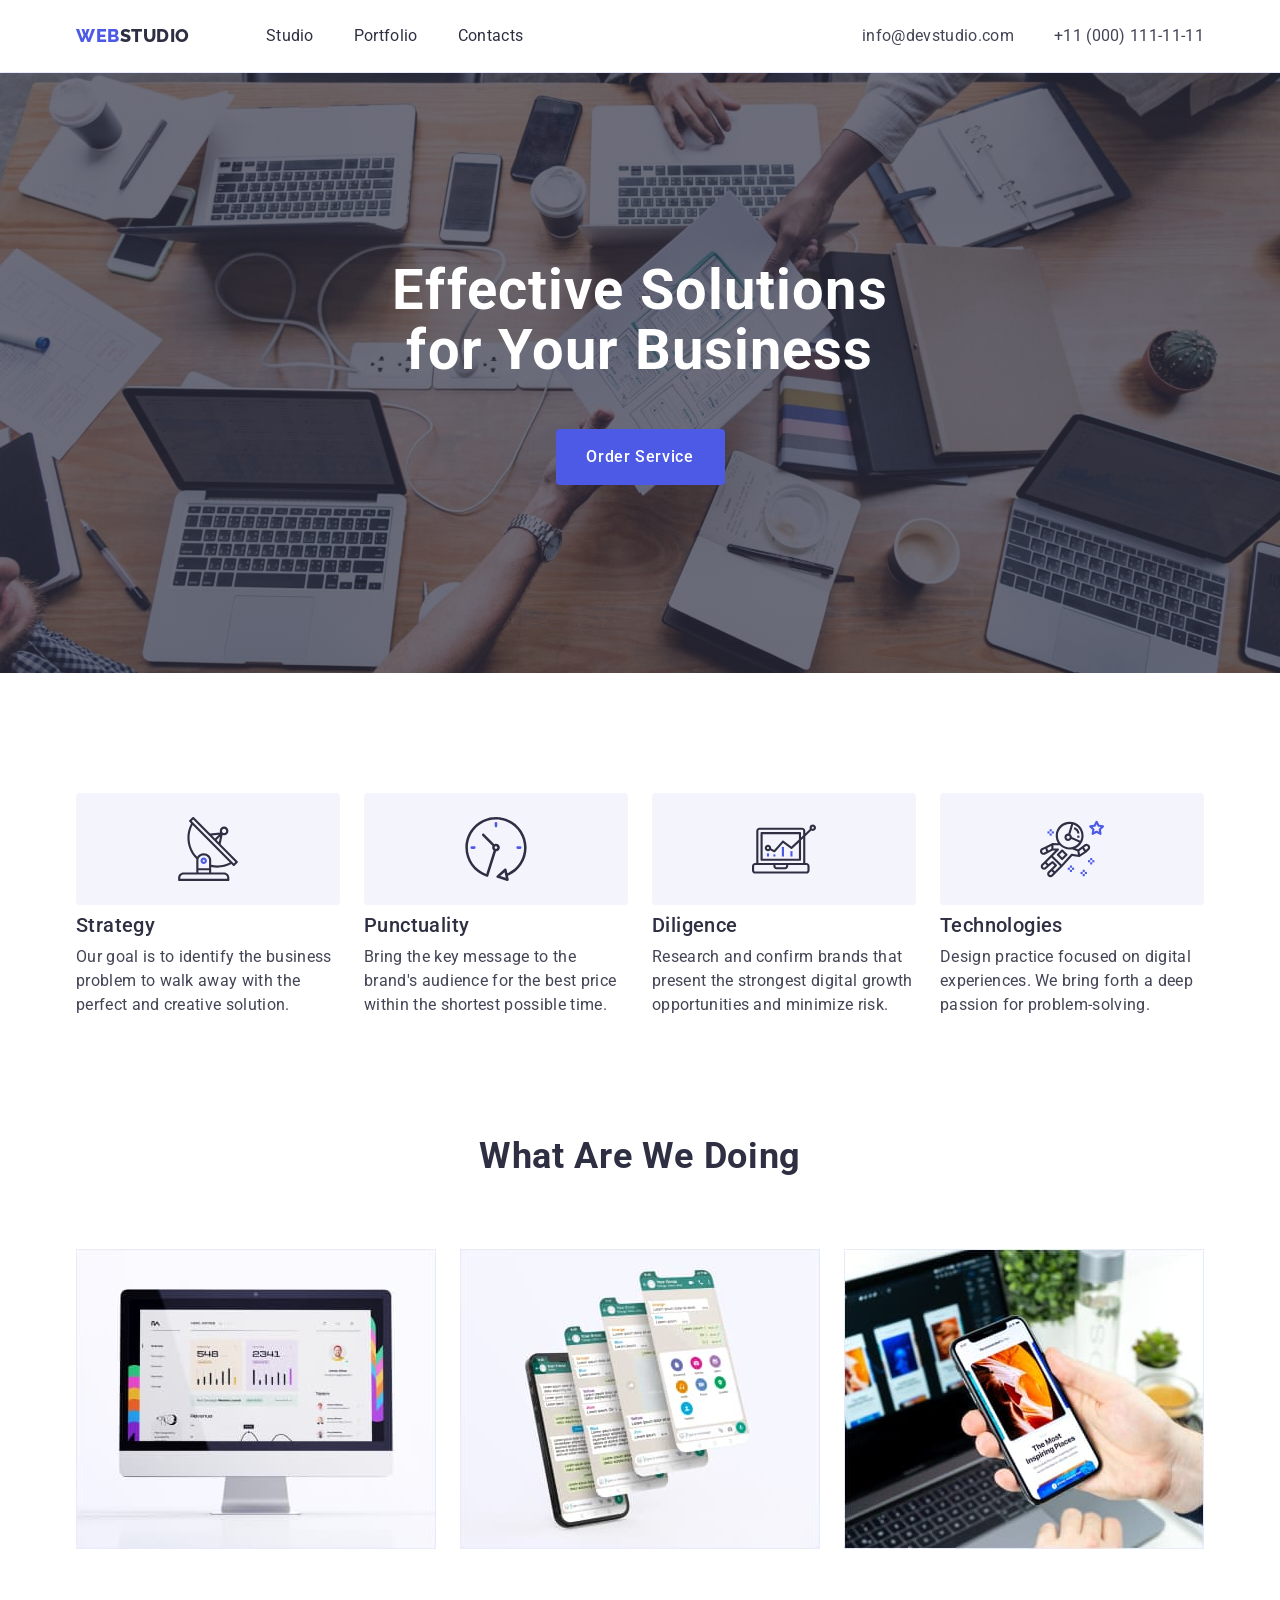
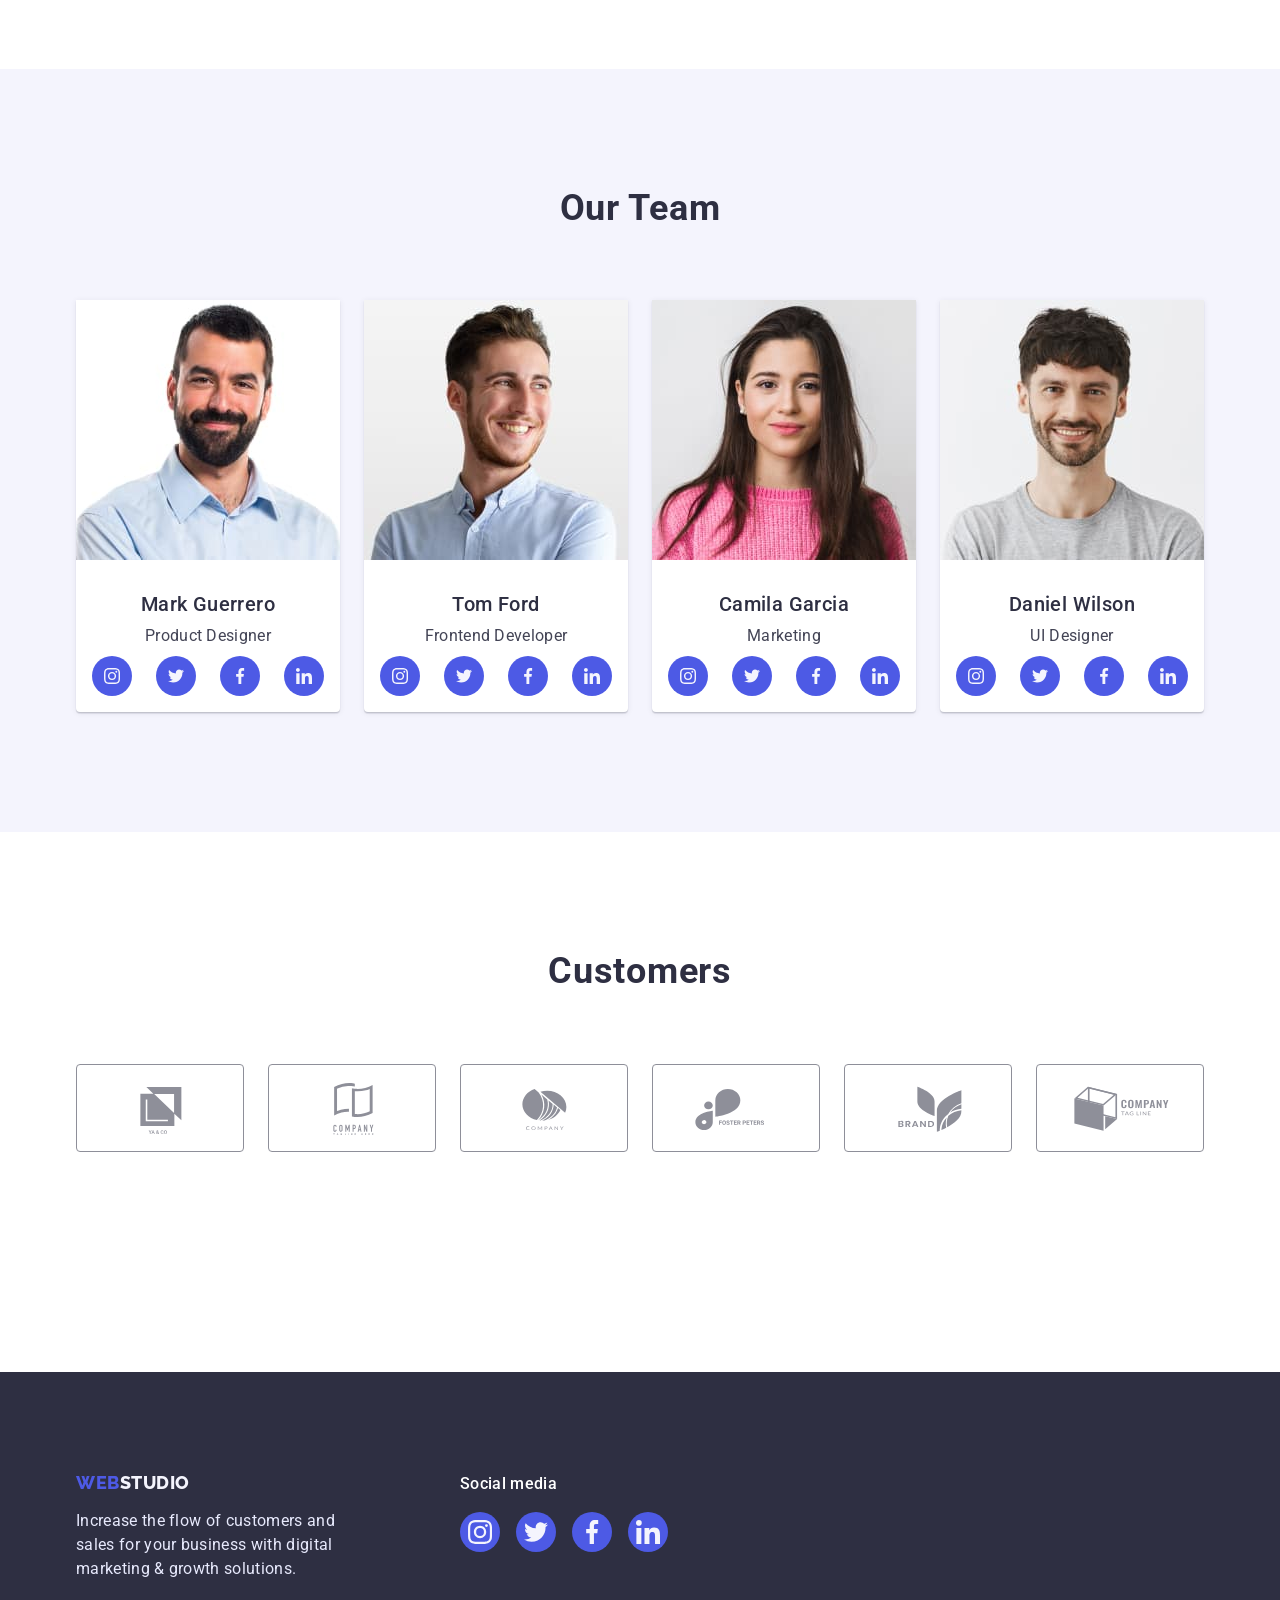
==== commit 3eb94323: "finish maybe" ====
--- a/index.html
+++ b/index.html
@@ -376,7 +376,7 @@
                 <div class="footer-right">
                     <p class="social-media footer-text text">Social media</p>
                  
-                    <ul class="cardcontent list">
+                    <ul class="cardconten-futer list">
                         <li class="li-footer"><a class="socials-link link" href="https://instagram.com" target="_blank" rel="noopener noreferrer"
                                 aria-label="Instagram icon">
                                 <svg class="socials-icon-footer" width="24" height="24">
--- a/css/styles.css
+++ b/css/styles.css
@@ -596,9 +596,16 @@
 
 }
 
-/* .cardcontent {
-    gap: 16px;
-} */
+ .cardconten-futer {
+        display: flex;
+        gap: 16px;
+        max-height: 24px;
+        justify-content: center;
+        background-position: center;
+        margin-top: 8px;
+} 
+
+
 .li-footer {
     height: 40px;
     width: 40px;
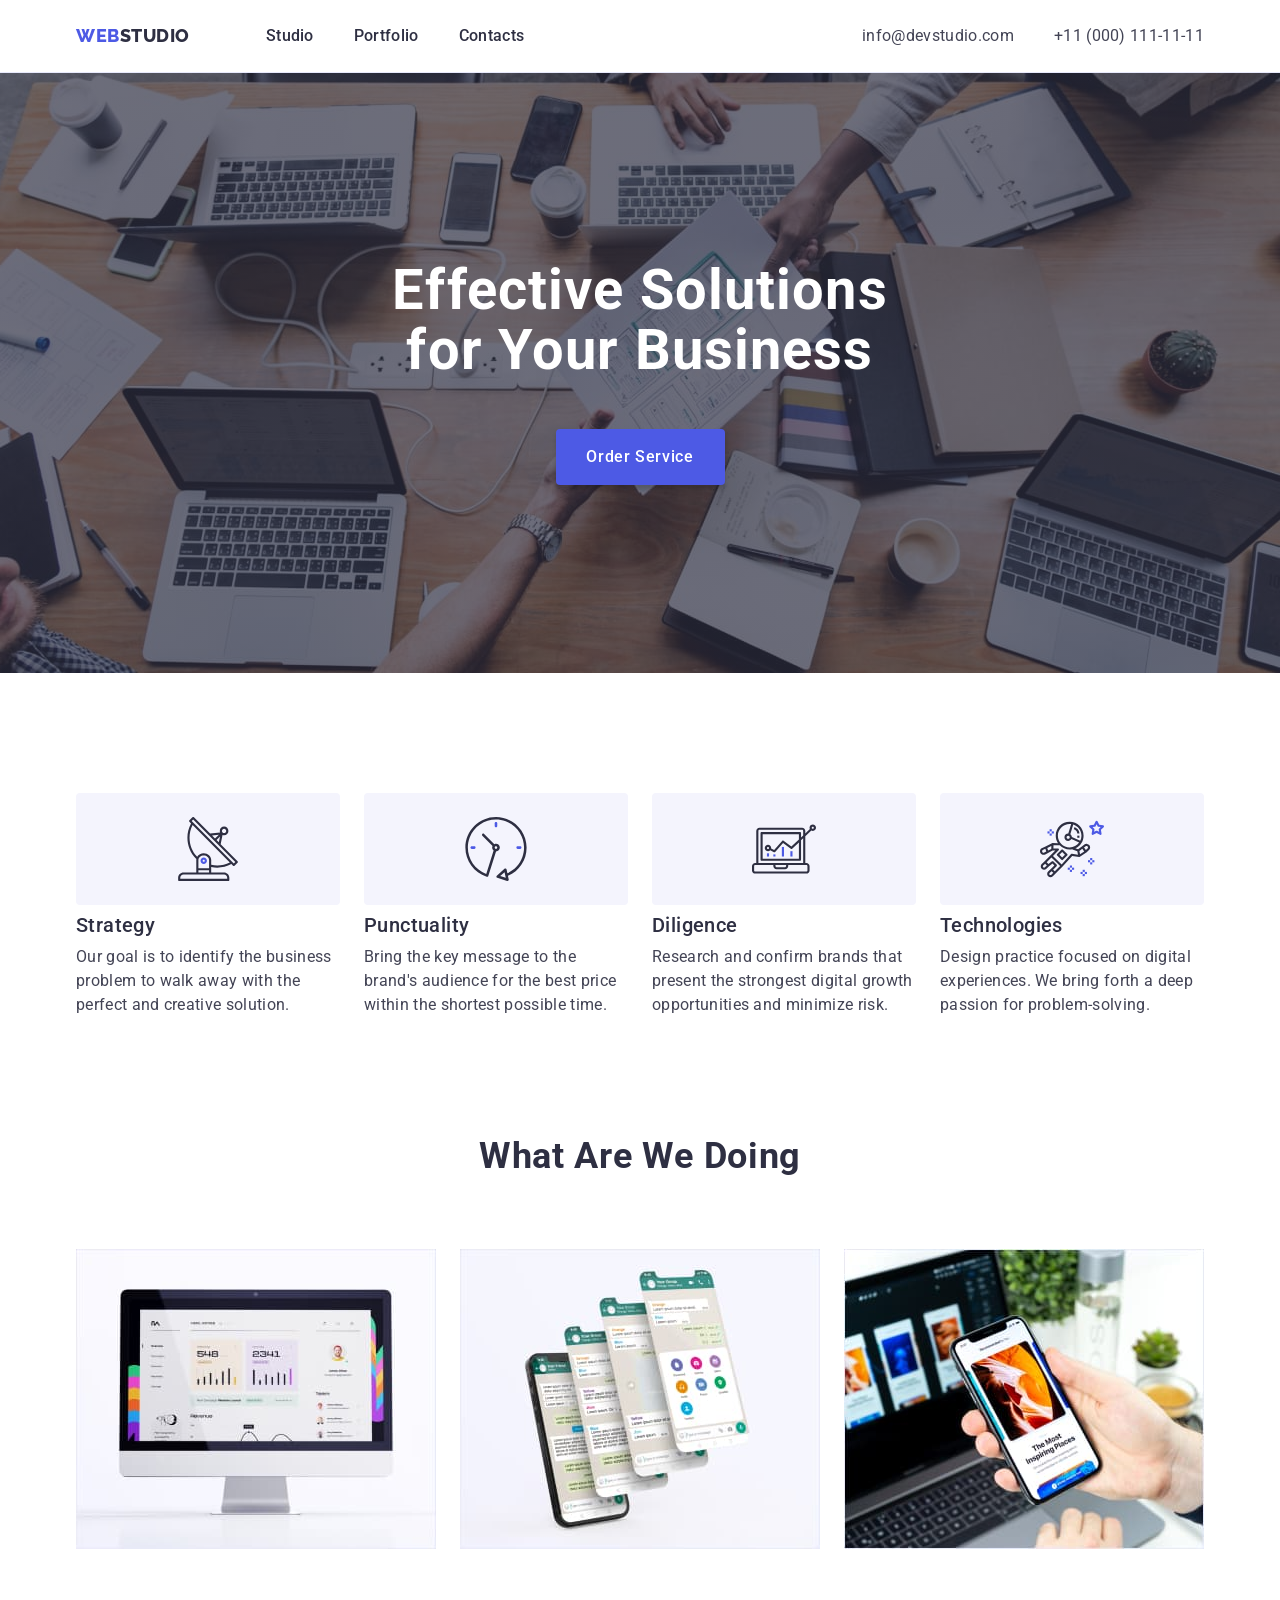
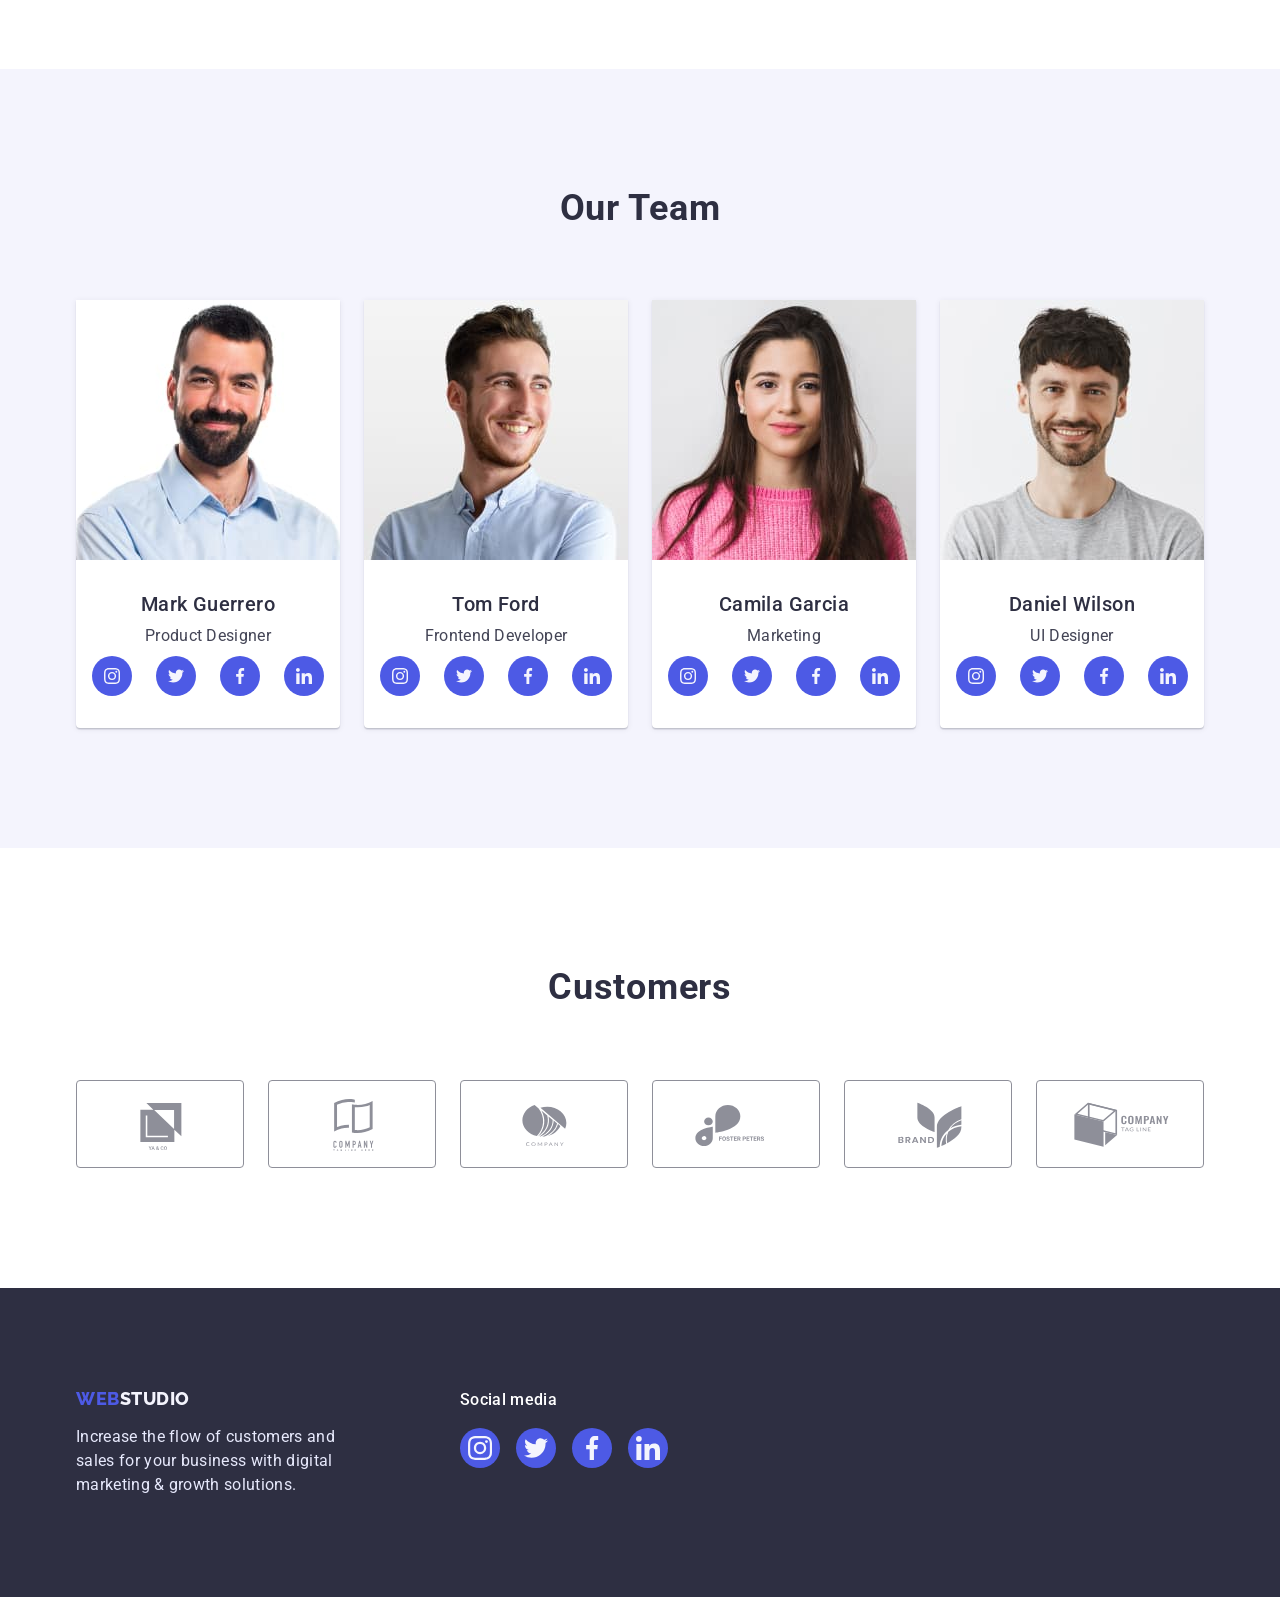
==== commit 0710dbe4: "commit" ====
--- a/index.html
+++ b/index.html
@@ -313,48 +313,49 @@
 
 <!-- ////////////////////  FIVE SECTION   ////////////////// -->
 
-<section class="section-five section">
+<section class="customer section">
     <div class="container">
-        <h2 class="name-section-five title">Customers</h2>
-            <ul class="clients-list list">
-                <li class="clients-item">
-                    <a href="" class="clients-link">
-                        <svg class="clients-icon" width="104" height="56">
+        <h2 class="customers">Customers</h2>
+            <ul class="client-list list">
+
+                <li class="customer-client">
+                    <a href class="client-link">
+                        <svg class="client-icons" width="104" height="56">
                             <use href="./images/icons.svg#icon-Logo"></use>
                         </svg>
                     </a>
                 </li>
-                <li class="clients-item">
-                    <a href="" class="clients-link">
-                        <svg class="clients-icon" width="104" height="56">
+                <li class="customer-client">
+                    <a href class="client-link">
+                        <svg class="client-icons" width="104" height="56">
                             <use href="./images/icons.svg#icon-Logo-1"></use>
                         </svg>
                     </a>
                 </li>
-                <li class="clients-item">
-                    <a href="" class="clients-link">
-                        <svg class="clients-icon" width="104" height="56">
+                <li class="customer-client">
+                    <a href="" class="client-link">
+                        <svg class="client-icons" width="104" height="56">
                             <use href="./images/icons.svg#icon-Logo-2"></use>
                         </svg>
                     </a>
                 </li>
-                <li class="clients-item">
-                    <a href="" class="clients-link">
-                    <svg class="clients-icon" width="104" height="56">
+                <li class="customer-client">
+                    <a href="" class="client-link">
+                    <svg class="client-icons" width="104" height="56">
                         <use href="./images/icons.svg#icon-Logo-4"></use>
                     </svg>
                     </a>
                 </li>
-                <li class="clients-item">
-                    <a href="" class="clients-link">
-                    <svg class="clients-icon" width="104" height="56">
+                <li class="customer-client">
+                    <a href="" class="client-link">
+                    <svg class="client-icons" width="104" height="56">
                         <use href="./images/icons.svg#icon-Logo-5"></use>
                     </svg>
                     </a>
                 </li>
-                <li class="clients-item">
-                    <a href="" class="clients-link">
-                    <svg class="clients-icon" width="104" height="56">
+                <li class="customer-client">
+                    <a href class="client-link">
+                    <svg class="client-icons" width="104" height="56">
                         <use href="./images/icons.svg#icon-Logo-6"></use>
                     </svg>
                     </a>
--- a/css/styles.css
+++ b/css/styles.css
@@ -14,6 +14,12 @@
         --socials: #31d0aa;
         }
 
+*,
+*::before,
+* ::after {
+box-sizing: border-box;
+}
+
 body {
         font-family: Roboto, sans-serif;
         color: var(--slate-text);
@@ -121,23 +127,20 @@
 gap: 40px;
 margin-right: auto;
 }
-  /* .page-nav > .menu > .list, */
+
   .address > .list {
         display: flex;
         gap: 40px;
         align-items: center; 
         list-style: none;
-        /* padding-top: 24px;
-        padding-bottom: 24px; */
-        
-        /* border: #10b65b solid 3px; */
+       
  } 
 
- .menu-link, .contact-link {
+ .menu-link {
     
     padding-top: 24px;
     padding-bottom: 24px;
-    font-weight: 400;
+    font-weight: 500;
     display: block;
     font-size: 16px;
     line-height: 1.5;
@@ -145,6 +148,17 @@
     color: var(--navy-blue);
  } 
 
+ .contact-link {
+    padding-top: 24px;
+        padding-bottom: 24px;
+        font-weight: 400;
+        display: block;
+        font-size: 16px;
+        line-height: 1.5;
+        letter-spacing: 0.02em;
+        color: var(--slate-text);
+    }
+ 
 .menu-link:hover,
 .menu-link:focus {
     color: var(--ocean);
@@ -155,18 +169,12 @@
     display: flex;
     gap: 40px;
     align-items: center;
-    /* padding-left: 226px; */
     display: flex;
     font-style: normal;
 } 
 
 
-.contact-link {
-    font-size: 16px;
-    line-height: 1.5;
-    letter-spacing: 0.02em;
-    color: var(--slate-text);
-}
+
 
 .contact-link:hover,
 .contact-link:focus {
@@ -186,18 +194,10 @@
     background-size: cover;
     text-align: center;
     padding: 188px 0;
-    /* padding-top: 188px;
-    padding-bottom: 188px; */
-
-}
-
-
-/* .hero-image > .container {
-    
-    margin-left: auto;
-    margin-right: auto; 
-}
- */
+   
+
+}
+
  .hero-imag-name {
     margin-left: auto;
     margin-right: auto; 
@@ -229,6 +229,9 @@
     line-height: 1.5;
     letter-spacing: 0.04em;
     cursor: pointer;
+
+        box-shadow: 0px 4px 4px rgba(0, 0, 0, 0.15);
+        border-radius: 4px;
 }
 
 .btn:hover,
@@ -274,8 +277,7 @@
 
 .section-two-elem {
     flex-basis: calc((100% - 3 * 24px) / 4); 
-    /* flex-basis: calc((100% - 72px) / 4);
-    width: calc((100% - 72px) / 4);   */
+   
 }
 
 .name-sektion-elem {
@@ -299,6 +301,7 @@
 
 }
 /*  //////////////-- INDEX -- SECTION 3 ---////////////////  */
+
 .section-three {
     padding-bottom: 120px; 
     width: 1128;
@@ -331,7 +334,7 @@
 .cardcontent {
     display: flex;
     gap: 24px;
-    max-height: 24px;
+    /* max-height: 24px; */
     justify-content: center;
     background-position: center;
     margin-top: 8px;
@@ -340,7 +343,6 @@
 .section-five {
     padding-top: 120px;
     padding-bottom: 120px;
-    margin-bottom: 100px;
 }
 
 .section-fo {
@@ -370,57 +372,62 @@
 
 .name-worker {
 padding: 32px 0; 
-/* padding: 32px 16px;  */
 border-radius: 0px 0px 4px 4px;
 }
 
-/* .subname-fo {
-    text-align: center;
-    margin-bottom: 8px;
-} */
-
 .section-fo .text {
-    /* font-family: 'Roboto';
+    letter-spacing: 0.02em;
+    text-align: center;
+}
+
+/* ////////////////  CUSTOMERS LIST  5 SECTION ////////////// */
+.customer {
+    padding-top: 120px;
+    padding-bottom: 120px;
+}
+
+.customers {
+    text-align: center;
+    font-family: 'Roboto';
     font-style: normal;
-    font-weight: 400;
-    font-size: 16px;
-    line-height: 24px; */
-        /* or 150% */
-    
+    margin-bottom: 72px;
+    font-size: 36px;
     letter-spacing: 0.02em;
-    text-align: center;
-}
-
-/* ////////////////  CUSTOMERS LIST  ////////////// */
-.clients-icon {
-    fill: currentColor;
-}
-
-.clients-list {
+    color: #2E2F42;
+    line-height: 1.1;
+}
+
+.client-list {
 display: flex;
-align-items: center;
 gap: 24px;;
-}
-
-.clients-link {
+} 
+
+.client-link {
     display: flex;
     align-items: center;
     justify-content: center;
     width: 168px;
     height: 88px;
     border: 1px solid var(--clients-icon-color);
-    color: var(--clients-icon-color);
-    border-radius: 4px;
-
-}
-
-.clients-link:hover,
-.clients-link:focus {
-    border-color: 1px solid var(--ocean);
-    color: var(--ocean);
-    border-radius: 4px;
-
-}
+    border-radius: 4px; 
+    color: #8e8f99;
+    transition: color var(--animation), border var(--animation);
+    
+
+}
+
+.client-link:hover,
+.client-link:focus {
+    border: 1px solid #404bbf;
+    color:#404bbf;
+}
+
+.client-icons {
+    fill: currentColor;
+}
+/* .client-icons:hover {
+fill: var(--ocean);
+} */
 /* ////////////////  PORTFOLIO - HTML  ////////////// */
 
 .portfolio-buttons {
@@ -440,7 +447,6 @@
     padding: 12px 24px;
     border: 1px solid var(--border-color);
     color: var(--iris);
-    box-shadow: 0px 3px 1px rgba(0, 0, 0, 0.1), 0px 2px 1px rgba(0, 0, 0, 0.08), 0px 2px 2px rgba(0, 0, 0, 0.12);
     background-color: var(--cloud);
     font-family: Roboto, sans-serif;
     font-style: normal;
@@ -451,6 +457,7 @@
     text-align: center;
     letter-spacing: 0.04em;
     cursor: pointer;
+    border-radius: 4px;
 }
 
 .btn-port:hover,
@@ -458,7 +465,6 @@
     color: var(--base-wait-color);
     background-color: var(--ocean); 
     border: 1px solid transparent;
-    border-radius: 4px;
 }
 
 .btn-port:focus {
@@ -473,9 +479,6 @@
     flex-wrap: wrap;
     column-gap: 24px;
     row-gap: 48px;
-    
-    /* align-items: center; */
-    /* width: 1128; */
 }
 
 .port-item {
@@ -524,6 +527,7 @@
 }
 
 /*  ////////////////   FUTER  ///////////////////  */
+
  .footer-site {
     background-color: var(--navy-blue);
     padding-top: 100px;
@@ -578,31 +582,27 @@
         letter-spacing: 0.02em;
         max-width: 264px;
         color:var(--cornflower);
-        text-decoration: none;
-        margin-bottom: 16px;
-    
-        
+        text-decoration: none;      
 }
 
 .footer-left {
     margin-right: 120px;
-/* border: #5e0c0c solid 2px; */
-/* width: 264px; */
 }
 
 .social-media {
      font-weight: 500;
      color: var(--base-wait-color);
+     margin-bottom: 16px;
 
 }
 
  .cardconten-futer {
         display: flex;
         gap: 16px;
-        max-height: 24px;
+        /* max-height: 24px; */
         justify-content: center;
         background-position: center;
-        margin-top: 8px;
+        /* margin-top: 8px; */
 } 
 
 
